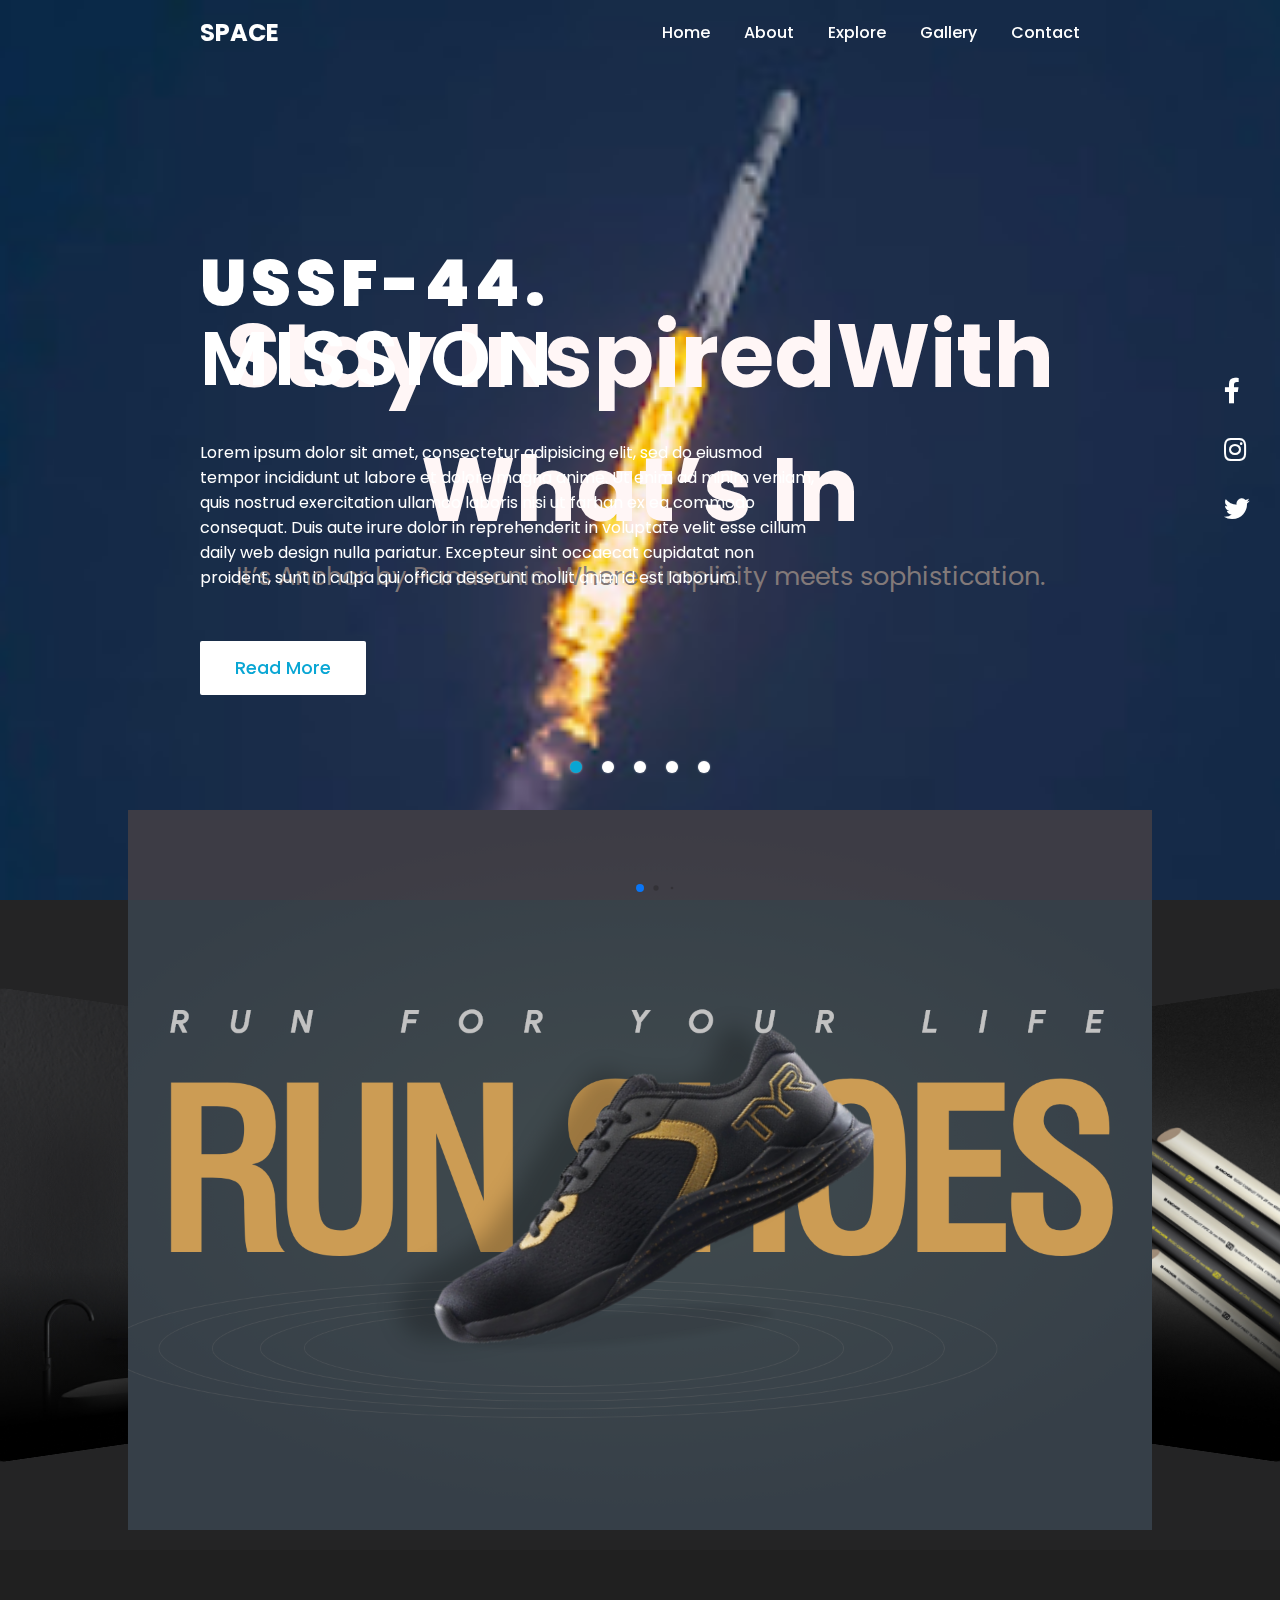
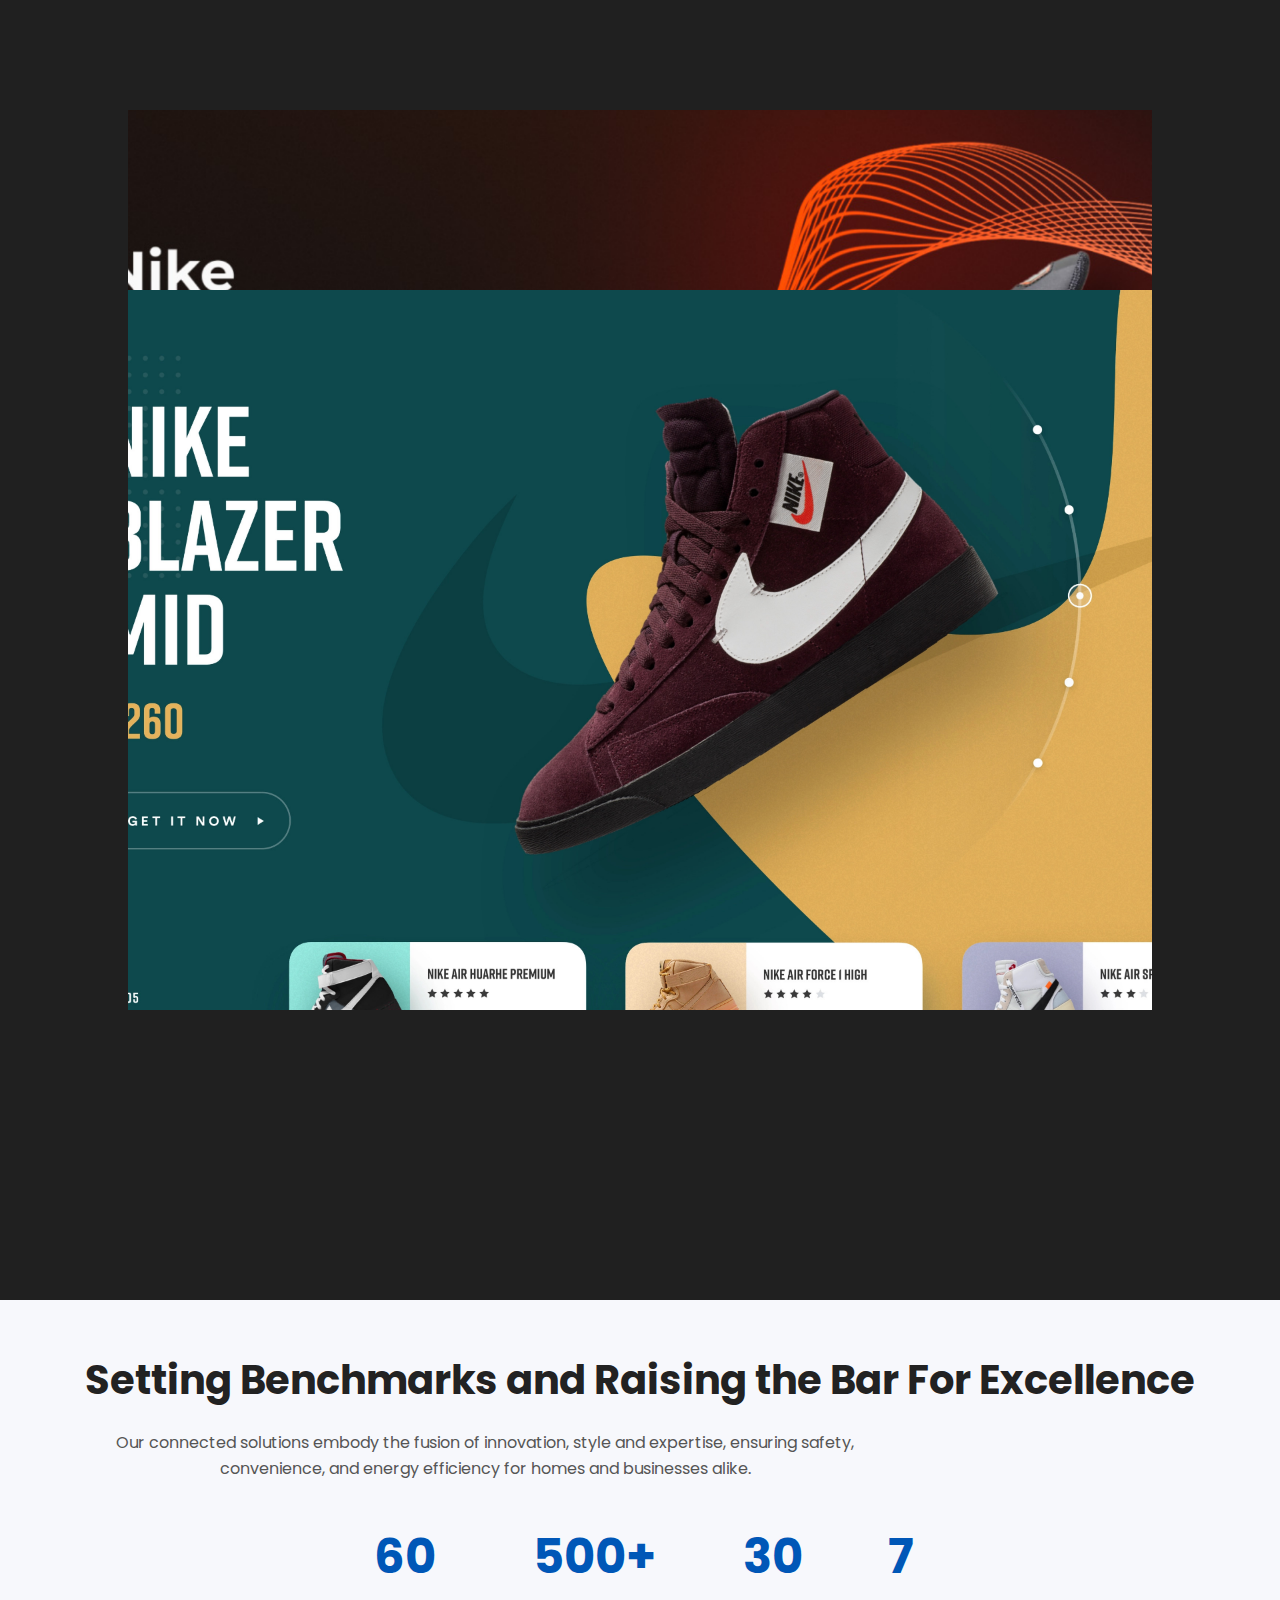
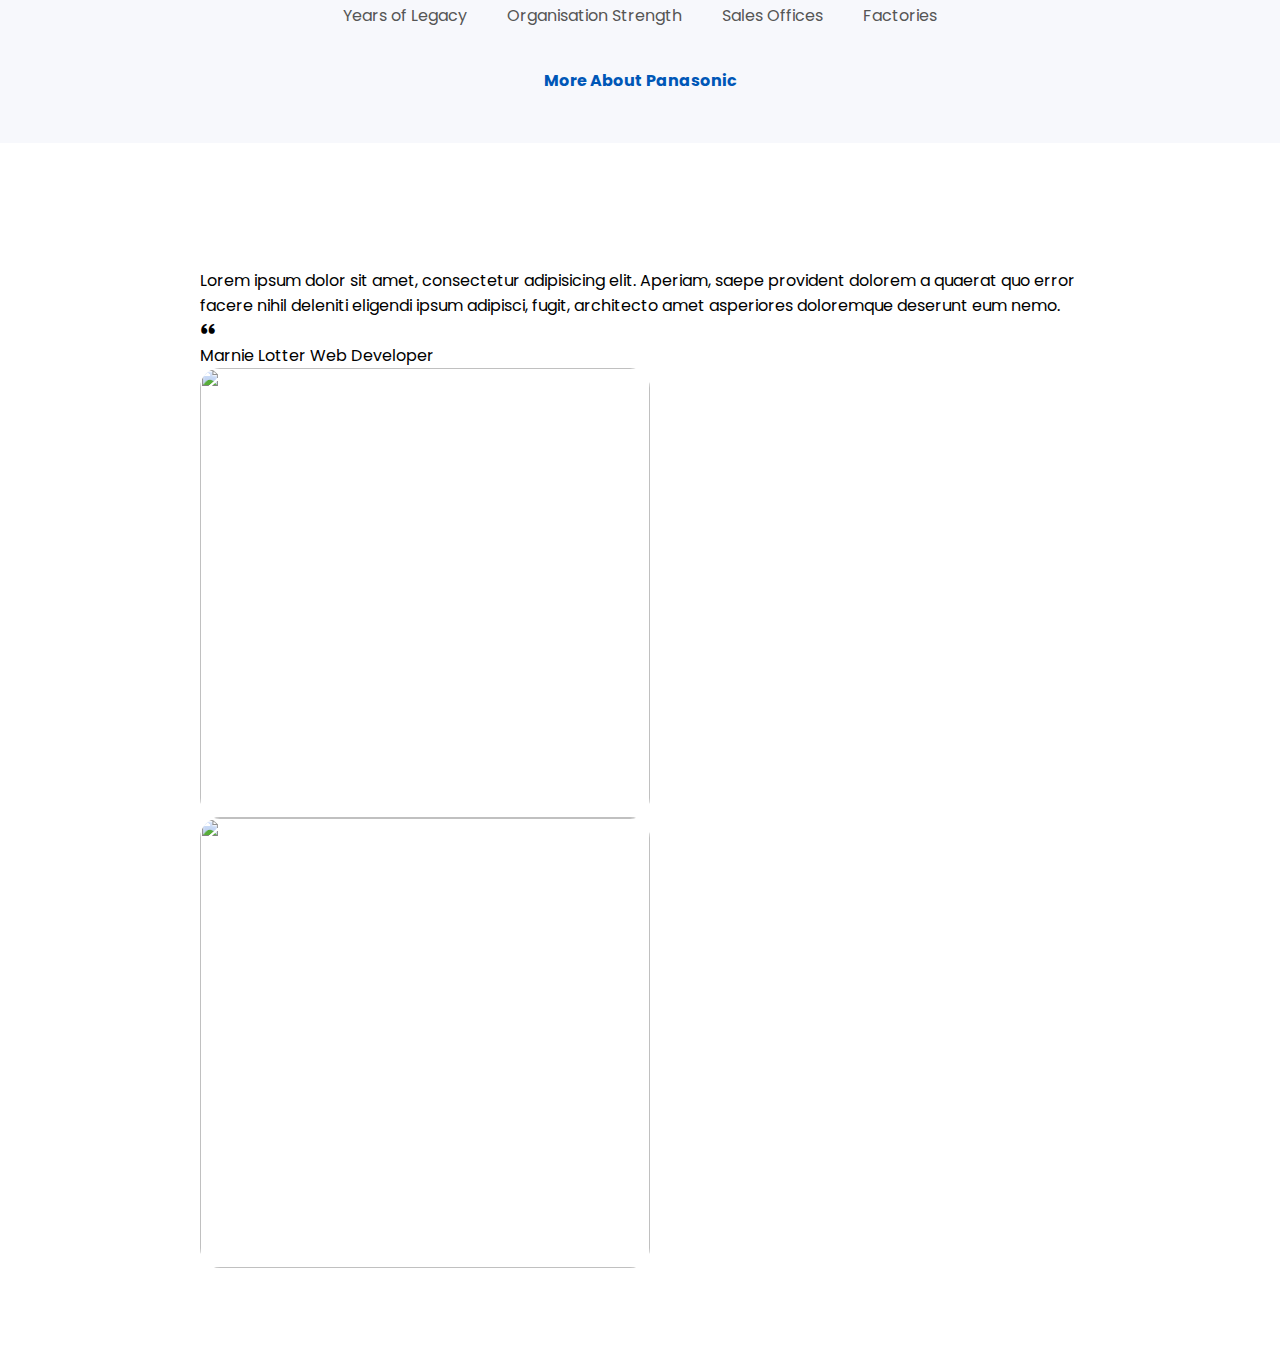
==== index.html @ ca33ed1b "first commit" ====
<!DOCTYPE html>
<html lang="en">
<head>
    <meta charset="UTF-8">
    <meta http-equiv="X-UA-Compatible" content="IE=edge">
    <meta name="viewport" content="width=device-width, initial-scale=1.0">
    <title>Responsive Website Landing Page - With Background Image Slider | Space</title>
    <link rel="stylesheet" href="https://cdnjs.cloudflare.com/ajax/libs/font-awesome/5.14.0/css/all.min.css">
    <link rel="stylesheet" href="style.css">
    <link

    href="https://unpkg.com/boxicons@2.1.2/css/boxicons.min.css" rel="stylesheet"/>

    <link rel="stylesheet" href="https://unpkg.com/swiper/swiper-bundle.min.css" />
    
<style>
    @import url('https://fonts.googleapis.com/css2?family=Poppins:ital,wght@0,100;0,200;0,300;0,400;0,500;0,600;0,700;0,800;0,900;1,100;1,200;1,300;1,400;1,500;1,600;1,700;1,800;1,900&display=swap');



    .swiper {
      width: 68%;
      padding-top: 150px;
      padding-bottom: 90px;
      background-color: #050505;
      border-radius: 50px;
      position: relative;
      
    }
    
    .swiper .title{
        position: absolute;
        top: 55px;
        left: 50%;
        transform: translateX(-50%);
        font-family: 'Poppins', sans-serif;
        font-size: 28px;
        white-space: nowrap;
        color: #fff;
        font-weight: 400;
    }
    
    .title span{
        font-weight: bold;
    }
    
    
    .swiper-slide {
      background-position: center;
      background-size: cover;
      width: 100%;
      height: 600px;
    }
    
    .swiper-slide{
        width: 450px;
        height: 450px;
        border-radius: 20px;
        overflow: hidden;
        position: relative;
    }
    
    .swiper-slide .icon
    {
        position: absolute;
        top: 0;
        left: 0;
        width: 100%;
        height: 100%;
    }
    
    .swiper-slide .icon{
        display: flex;
        justify-content: center;
        align-items: center;
        background: #fff;
        transition: transform 0.5s ease-in-out;
        z-index: 1;
    }
    
    .swiper-slide .icon i{
        font-size: 200px;
        opacity: 0.7;
    }
    
    
    
    .swiper-slide img {
      display: block;
      width: 100%;
      height: 100%;
      object-fit: cover;
    }
    
    
    
    .swiper-button-next::after,
    .swiper-button-prev::after{
        display: none;
    }
    
    .swiper-button-next i,
    .swiper-button-prev i{
        font-size: 35px;
        color: #fff;
    }
    
    .swiper-button-next{
        margin-right: 15px;
    }
    
    .swiper-button-prev{
        margin-left: 15px;
    }
    

    /* Responsive */
    
    @media screen and (max-width: 950px) {
        .swiper{
            width: 90%;
        }
    }
    
    @media screen and (max-width: 700px) {
        .swiper-slide{
            width: 300px;
            height: 250px;
        }
    
        .swiper .title{
            font-size: 20px;
            white-space: inherit;
            width: 100%;
            text-align: center;
        }
    }
    
    @media screen and (max-width: 400px) {
        
        .swiper-button-next i,
        .swiper-button-prev i{
            color: #242425;
        }
    
    }
</style>


</head>
<body>

    <header>
        <a href="#" class="brand">Space</a>
        <div class="menu-btn">
            <div class="navigation">
                <div class="navigation-items">
                    <a href="#">Home</a>
                    <a href="#">About</a>
                    <a href="#">Explore</a>
                    <a href="#">Gallery</a>
                    <a href="#">Contact</a>
                </div>
            </div>
        </div>
    </header>

    <section class="home">
        <img decoding="async" class="img-slide active" src="image/1.jpg" ></img>
        <img decoding="async" class="img-slide" src="image/2.jpg" ></img>
        <img decoding="async" class="img-slide" src="image/3.jpg" ></img>
        <img decoding="async" class="img-slide" src="image/4.jpg" ></img>
        <img decoding="async" class="img-slide" src="image/5.jpg" ></img>
        <div class="content active">
            <h1>USSF-44.<br><span>Mission</span></h1>
            <p>Lorem ipsum dolor sit amet, consectetur adipisicing elit, sed do eiusmod tempor incididunt ut labore et dolore magna anime. Ut enim ad minim veniam, quis nostrud exercitation ullamco laboris nisi ut farhan ex ea commodo consequat. Duis aute irure dolor in reprehenderit in voluptate velit esse cillum daily web design nulla pariatur. Excepteur sint occaecat cupidatat non proident, sunt in culpa qui officia deserunt mollit anim id est laborum.</p>
          <a href="test.html">Read More</a>
        </div>
        <div class="content">
          <h1>STARSHIP UPDATE.<br><span>Rocket</span></h1>
          <p>Lorem ipsum dolor sit amet, consectetur adipisicing elit, sed do eiusmod tempor incididunt ut labore et dolore magna anime. Ut enim ad minim veniam, quis nostrud exercitation ullamco laboris nisi ut farhan ex ea commodo consequat. Duis aute irure dolor in reprehenderit in voluptate velit esse cillum daily web design nulla pariatur. Excepteur sint occaecat cupidatat non proident, sunt in culpa qui officia deserunt mollit anim id est laborum.</p>
          <a href="#">Read More</a>
        </div>
        <div class="content">
          <h1>INTELSAT.<br><span>G-31MISSION</span></h1>
          <p>Lorem ipsum dolor sit amet, consectetur adipisicing elit, sed do eiusmod tempor incididunt ut labore et dolore magna anime. Ut enim ad minim veniam, quis nostrud exercitation ullamco laboris nisi ut farhan ex ea commodo consequat. Duis aute irure dolor in reprehenderit in voluptate velit esse cillum daily web design nulla pariatur. Excepteur sint occaecat cupidatat non proident, sunt in culpa qui officia deserunt mollit anim id est laborum.</p>
          <a href="#">Read More</a>
        </div>
        <div class="content">
          <h1>NASA ASTRONAUTS.<br><span>THE MOON</span></h1>
          <p>Lorem ipsum dolor sit amet, consectetur adipisicing elit, sed do eiusmod tempor incididunt ut labore et dolore magna anime. Ut enim ad minim veniam, quis nostrud exercitation ullamco laboris nisi ut farhan ex ea commodo consequat. Duis aute irure dolor in reprehenderit in voluptate velit esse cillum daily web design nulla pariatur. Excepteur sint occaecat cupidatat non proident, sunt in culpa qui officia deserunt mollit anim id est laborum.</p>
          <a href="#">Read More</a>
        </div>
        <div class="content">
          <h1>Space Travel.<br><span>Rocket</span></h1>
          <p>Lorem ipsum dolor sit amet, consectetur adipisicing elit, sed do eiusmod tempor incididunt ut labore et dolore magna anime. Ut enim ad minim veniam, quis nostrud exercitation ullamco laboris nisi ut farhan ex ea commodo consequat. Duis aute irure dolor in reprehenderit in voluptate velit esse cillum daily web design nulla pariatur. Excepteur sint occaecat cupidatat non proident, sunt in culpa qui officia deserunt mollit anim id est laborum.</p>
          <a href="#">Read More</a>
        </div>
        <div class="media-icons">
            <a href="#"><i class="fab fa-facebook-f"></i></a>
            <a href="#"><i class="fab fa-instagram"></i></a>
            <a href="#"><i class="fab fa-twitter"></i></a>
          
        </div>
        <div class="slider-navigation">
            <div class="nav-btn active"></div>
            <div class="nav-btn"></div>
            <div class="nav-btn"></div>
            <div class="nav-btn"></div>
            <div class="nav-btn"></div>
        </div>
    </section>
  
 <!--3d image swiper-->
 <section style="background-color: #242425;">
   
    
    <div class="mySwiper">
    <div class="swiper-wrapper" style="border-top: #fff;">
      <div class="swiper-slide"> <img src="image/brand 3d/48730448-f4e7-4cc5-a96f-b9914d90a220.png" alt=""></div>
      <div class="swiper-slide"> <img src="image/brand 3d/conduit_pipes.jpg" alt=""></div>
      <div class="swiper-slide"><img src="image/brand 3d/Fans_ventilation.png" alt=""> </div>
      <div class="swiper-slide"><img src="image/brand 3d/Kitchenn.png" alt=""> </div>
      <div class="swiper-slide"><img src="image/brand 3d/LED_lighting.jpg" alt=""> </div>
      <div class="swiper-slide"><img src="image/brand 3d/smart_homes.png" alt=""> </div>
      <div class="swiper-slide"> <img src="image/brand 3d/solar.jpg" alt=""></div>
      <div class="swiper-slide"><img src="image/brand 3d/Switchgear&protection.jpg" alt=""> </div>
      <div class="swiper-slide"><img src="image/brand 3d/water heater final.jpg" alt=""></div>
      <div class="swiper-slide"><img src="image/brand 3d/Wires & Cables.jpg" alt=""></div>
      <div class="swiper-slide"><img src="image/brand 3d/Wiring_device (2).png" alt=""></div>
      <div class="swiper-slide"><img src="image/brand 3d/water heater final.jpg" alt=""></div>
    </div>
  
  </div>
</section>
 <!--3d image scrool-->

  <div id="main">
    <div class="text" style="font-size: 200px;">
        <div class="text-img" ></div>
        <h1>Stay InspiredWith <br>What’s In</h1>
        <p>It’s Anchor by Panasonic. Where simplicity meets sophistication.</p>
    </div>
    <div class="cards" id="card-one"></div>
    <div class="cards" id="card-two"></div>
    <div class="cards" id="card-three"></div>
</div>

<!-- benchmark numbers-->
<div class="metrics-container">
    <div class="metrics-content">
        <h1 class="metrics-title">Setting Benchmarks and Raising the Bar For Excellence</h1>
        <p class="metrics-subtitle">
            Our connected solutions embody the fusion of innovation, style and expertise, ensuring safety, convenience, and energy efficiency for homes and businesses alike.
        </p>
        <div class="metrics-stats">
            <div class="metrics-stat-item">
                <span class="metrics-stat-number">60</span>
                <span class="metrics-stat-description">Years of Legacy</span>
            </div>
            <div class="metrics-stat-item">
                <span class="metrics-stat-number">500+</span>
                <span class="metrics-stat-description">Organisation Strength</span>
            </div>
            <div class="metrics-stat-item">
                <span class="metrics-stat-number">30</span>
                <span class="metrics-stat-description">Sales Offices</span>
            </div>
            <div class="metrics-stat-item">
                <span class="metrics-stat-number">7</span>
                <span class="metrics-stat-description">Factories</span>
            </div>
        </div>
        <a href="#" class="metrics-link">More About Panasonic</a>
    </div>
</div>


<!-- Testimonial Start -->
<section class="container">
    <div class="testimonial ">
      <div class="testi-content ">
        <div class="slide ">
          <img src="#" alt="" class="image" />
          <p>
            Lorem ipsum dolor sit amet, consectetur adipisicing elit. Aperiam,
            saepe provident dolorem a quaerat quo error facere nihil deleniti
            eligendi ipsum adipisci, fugit, architecto amet asperiores
            doloremque deserunt eum nemo.
          </p>
          <i class="bx bxs-quote-alt-left quote-icon"></i>
          <div class="details">
            <span class="name">Marnie Lotter</span>
            <span class="job">Web Developer</span>
          </div>
        </div>
        <div class="slide swiper-slide">
          <img src="#" alt="" class="image" />
          <p>
            Lorem ipsum dolor sit amet, consectetur adipisicing elit. Aperiam,
            saepe provident dolorem a quaerat quo error facere nihil deleniti
            eligendi ipsum adipisci, fugit, architecto amet asperiores
            doloremque deserunt eum nemo.
          </p>
          <i class="bx bxs-quote-alt-left quote-icon"></i>
          <div class="details">
            <span class="name">Marnie Lotter</span>
            <span class="job">Web Developer</span>
          </div>
        </div>
        <div class="slide swiper-slide">
          <img src="#" alt="" class="image" />
          <p>
            Lorem ipsum dolor sit amet, consectetur adipisicing elit. Aperiam,
            saepe provident dolorem a quaerat quo error facere nihil deleniti
            eligendi ipsum adipisci, fugit, architecto amet asperiores
            doloremque deserunt eum nemo.
          </p>
          <i class="bx bxs-quote-alt-left quote-icon"></i>
          <div class="details">
            <span class="name">Marnie Lotter</span>
            <span class="job">Web Developer</span>
          </div>
        </div>
      </div>
      <div class="swiper-button-next nav-btn"></div>
      <div class="swiper-button-prev nav-btn"></div>
      <div class="swiper-pagination"></div>
    </div>
  </section>



<!-- Testimonial Start -->







<script src="https://cdnjs.cloudflare.com/ajax/libs/gsap/3.11.3/gsap.min.js"
    integrity="sha512-gmwBmiTVER57N3jYS3LinA9eb8aHrJua5iQD7yqYCKa5x6Jjc7VDVaEA0je0Lu0bP9j7tEjV3+1qUm6loO99Kw=="
    crossorigin="anonymous" referrerpolicy="no-referrer"></script>
<script src="https://cdnjs.cloudflare.com/ajax/libs/gsap/3.11.3/ScrollTrigger.min.js"
    integrity="sha512-tHvUcUQYi35zApvAa5TNR3fNhBQkVtkmWKfacnpxmix4/VTGz1lGjIVyLMp7gLgAvg+aKJjnVKokXJNS5GZ+/g=="
    crossorigin="anonymous" referrerpolicy="no-referrer"></script>


  <script src="https://unpkg.com/swiper/swiper-bundle.min.js"></script>
    <script src="main.js"></script>
    <script >

        var swiper = new Swiper(".mySwiper", {
            effect: "coverflow",
            grabCursor: true,
            centeredSlides: true,
            slidesPerView: "auto",
            loop: true,
            autoplay: {
                delay: 2000,
                disableOnInteraction: false,
                pauseOnMouseEnter: true
            },
            speed: 600,
            coverflowEffect: {
              rotate: 50,
              stretch: -20,
              depth: 100,
              modifier: 1,
              slideShadows: true,
            },
            pagination: {
              el: ".swiper-pagination",
              clickable: true, 
              dynamicBullets: true
            },
            navigation: {
                nextEl: ".swiper-button-next",
                prevEl: ".swiper-button-prev",
            }
          });
            </script>

  
</body>
</html>
---- style.css ----
@import url('https://fonts.googleapis.com/css2?family=Poppins:wght@200;300;400;500;600;700;800;900&display=swap');

*{
    margin: 0;
    padding: 0;
    box-sizing: border-box;
    font-family: "Poppins", sans-serif;
  
    
   
}

header{
    z-index: 999;
    position: absolute;
    top: 0;
    left: 0;
    width: 100%;
    display: flex;
    justify-content: space-between;
    align-items: center;
    padding: 15px 200px;
    transition: 0.5s ease;
    
}

header .brand{
    color: #fff;
    font-size: 1.5rem;
    font-weight: 700;
    text-transform: uppercase;
    text-decoration: none;
}

header .brand:hover{
    color: #09a6d4;
}

header .navigation{
    position: relative;
}

header .navigation .navigation-items a{
    position: relative;
    color: #fff;
    font-size: 1em;
    font-weight: 500;
    text-decoration: none;
    margin-left: 30px;
    transition: 0.3s ease;
}

header .navigation .navigation-items a:before{
    content: '';
    position: absolute;
    background: #fff;
    width: 0;
    height: 3px;
    bottom: 0;
    left: 0;
    transition: 0.3s ease;
}

header .navigation .navigation-items a:hover:before{
    width: 100%;
    background: #09a6d4;
}

section{
    padding: 100px 200px;
}

.home {
    position: relative;
    width: 100%;
    min-height: 100vh;
    display: flex;
    justify-content: center;
    flex-direction: column;
    background: rgba(0, 140, 255, 0.959);
}

.home:before{
    z-index: 777;
    content: '';
    position: absolute;
    background: rgba(251, 3, 3, 0.034);
    width: 100%;
    height: 100%;
    top: 0;
    left: 0;
}

.home .content{
    z-index: 888;
    color: #fff;
    width: 70%;
    margin-top: 50px;
    display: none;
}

.home .content.active{
    display: block;
}

.home .content h1{
    font-size: 4em;
    font-weight: 900;
    text-transform: uppercase;
    letter-spacing: 5px;
    line-height: 75px;
    margin-bottom: 40px;
}

.home .content h1 span{
    font-size: 1.2em;
    font-weight: 600;
}

.home .content p{
    margin-bottom: 65px;
}

.home .content a{
    background: #fff;
    padding: 15px 35px;
    color: #09a6d4;
    font-size: 1.1em;
    font-weight: 500;
    text-decoration: none;
    border-radius: 2px;
}

.home .content a:hover{
    background: #09a6d4;
    color: #fff;
}

.home .media-icons{
    z-index: 888;
    position: absolute;
    right: 30px;
    display: flex;
    flex-direction: column;
    transition: 0.5s ease;
}

.home .media-icons a{
    color: #fff;
    font-size: 1.6em;
    transition: 0.3s ease;
}

.home .media-icons a:not(:last-child){
    margin-bottom: 20px;
}

.home .media-icons a:hover{
    transform: scale(1.3);
    color: #09a6d4;
}

.home img{
    z-index: 000;
    position: absolute;
    top: 0;
    left: 0;
    width: 100%;
    height: 100%;
    object-fit: cover;
}

.slider-navigation{
    z-index: 888;
    position: relative;
    display: flex;
    justify-content: center;
    align-items: center;
    transform: translateY(80px);
    margin-bottom: 12px;
}

.slider-navigation .nav-btn{
    width: 12px;
    height: 12px;
    background: #fff;
    border-radius: 50%;
    cursor: pointer;
    box-shadow: 0 0 2px rgba(255, 255, 255, 0.5);
    transition: 0.3s ease;
}

.slider-navigation .nav-btn.active{
    background: #09a6d4;
}

.slider-navigation .nav-btn:not(:last-child){
    margin-right: 20px;
}

.slider-navigation .nav-btn:hover{
    transform: scale(1.2);
}

.img-slide{
    position: absolute;
    width: 100%;
    clip-path: circle(0% at 0 50%);
}

.img-slide.active{
    clip-path: circle(150% at 0 50%);
    transition: 2s ease;
    transition-property: clip-path;
}

@media (max-width: 1040px){
    header{
        padding: 12px 20px;
    }
    section{
        padding: 100px 20px;
    }
    .home .media-icons{
        right: 15px;
    }
    header .navigation{
        display: none;
    }
    header .navigation.active{
        position: fixed;
        width: 100%;
        height: 100%;
        top: 0;
        left: 0;
        display: flex;
        justify-content: center;
        align-items: center;
        background: rgba(1, 1, 1, 0.5);
    }

    header .navigation .navigation-items a{
        color: #222;
        font-size: 1.2em;
        margin: 20px;
    }
    header .navigation .navigation-items a:before{
        background: #222;
        height: 5px;
    }
    header .navigation .navigation-items{
        background: #fff;
        width: 600px;
        max-width: 600px;
        margin: 20px;
        padding: 40px;
        display: flex;
        flex-direction: column;
        align-items: center;
        border-radius: 5px;
        box-shadow: 0 5px 25px rgb(1 1 1 / 20%);
    }
    .menu-btn{
        background: url(image/menu.png)no-repeat;
        background-size: 30px;
        background-position: center;
        width: 40px;
        height: 40px;
        cursor: pointer;
        transition: 0.3s ease;
    }
    .menu-btn.active{
        z-index: 999;
        background: url(image/close.png)no-repeat;
        background-size: 25px;
        background-position: center;
        transition: 0.3s ease;
    }
}

@media (max-width: 560px){
    .home .content h1{
        font-size: 3em;
        line-height: 60px;
    }
}





/*3d image up to down */


#main {
    gap: 1vh;
    align-items: center;
    justify-content: center;
    width: 100%;
    min-height: 150vh;
    background-color: #202020;
    overflow-y: hidden;
}

.cards {
    position: absolute;
    top: 50%;
    left: 50%;
    transform: translate(-50%, -50%);
    width: 80%;
    height: 80vh;
    background-position: center;
    background-size: cover;
  
}

#card-one {
    top: 130%;
    background-image: url(image/ONE.png);
}

#card-two {
    top: 230%;
    background-image: url(image/two.png);
}

#card-three {
    top: 250%;
    background-image: url(image/three.png);
}

.text{
    position: absolute;
    width: 100%;
    top: 25%;
    display: flex;
    flex-direction: column;
    align-items: center;
    justify-content: center;
}
.text-img{
    width: 5vw;
    height: 5vw;
    /* background-color: #fff; */
    
    background-size: cover;
    background-position: center;
}

.text h1{
    font-size: 7vw;
    color: #fff;
    text-align: center;
}

.text p{
    font-size: 2vw;
    color: rgb(126, 126, 126);
    text-align: center;
}



/*benchmark numbers*/
.metrics-container {
    display: flex;
    justify-content: center;
    align-items: center;
    flex-direction: column;
    padding: 50px 20px;
    background-color: #f7f8fc; /* Light gray background */
    text-align: center;
}

.metrics-title {
    font-size: 2.5rem;
    font-weight: bold;
    color: #222; /* Dark text color */
    margin-bottom: 20px;
}

.metrics-subtitle {
    font-size: 1rem;
    color: #555; /* Medium gray for subtitle */
    margin-bottom: 40px;
    max-width: 800px;
    line-height: 1.6;
}

.metrics-stats {
    display: flex;
    justify-content: center;
    gap: 40px;
    margin-bottom: 40px;
    flex-wrap: wrap;
}

.metrics-stat-item {
    display: flex;
    flex-direction: column;
    align-items: center;
}

.metrics-stat-number {
    font-size: 3rem;
    font-weight: bold;
    color: #0057b7; /* Blue color for numbers */
}

.metrics-stat-description {
    font-size: 1rem;
    color: #555;
    margin-top: 10px;
}

.metrics-link {
    font-size: 1rem;
    color: #0057b7; /* Blue color for link */
    text-decoration: none;
    font-weight: bold;
}

.metrics-link:hover {
    text-decoration: underline;
}



/*** Testimonial ***/
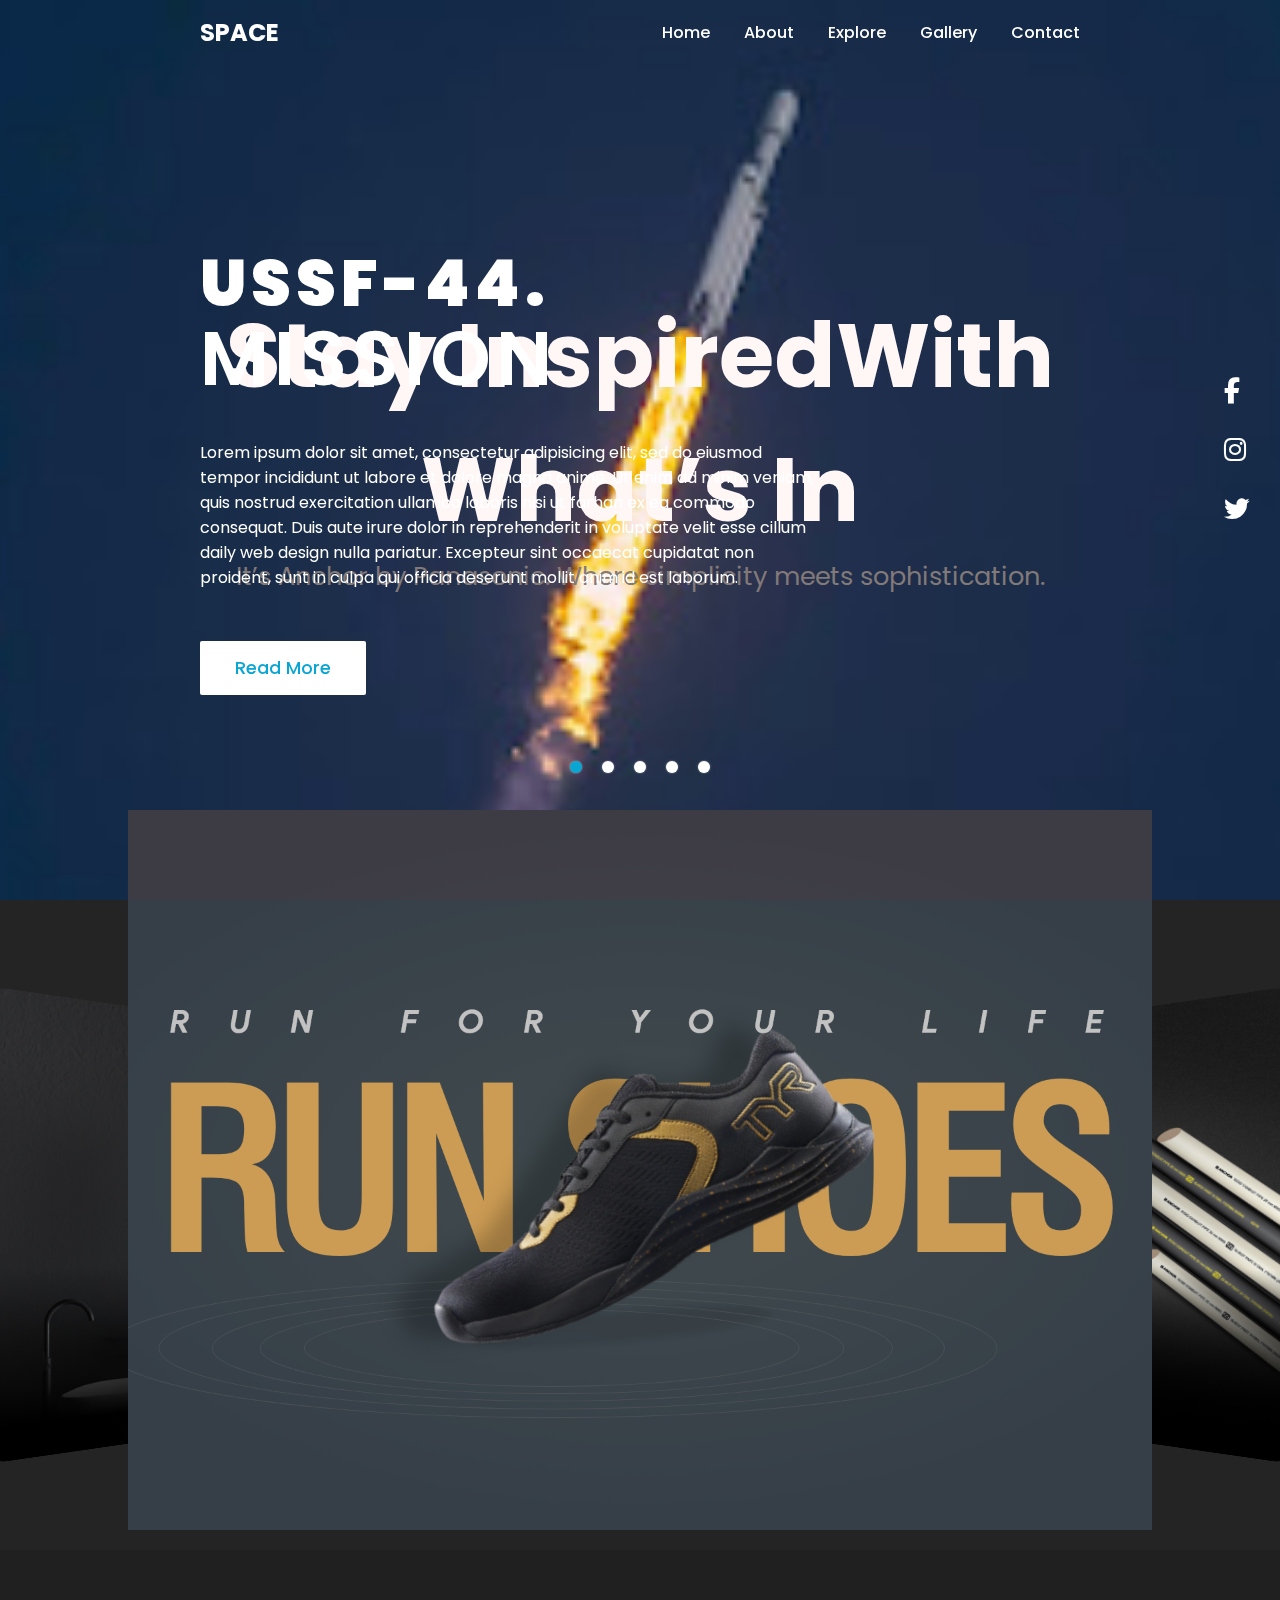
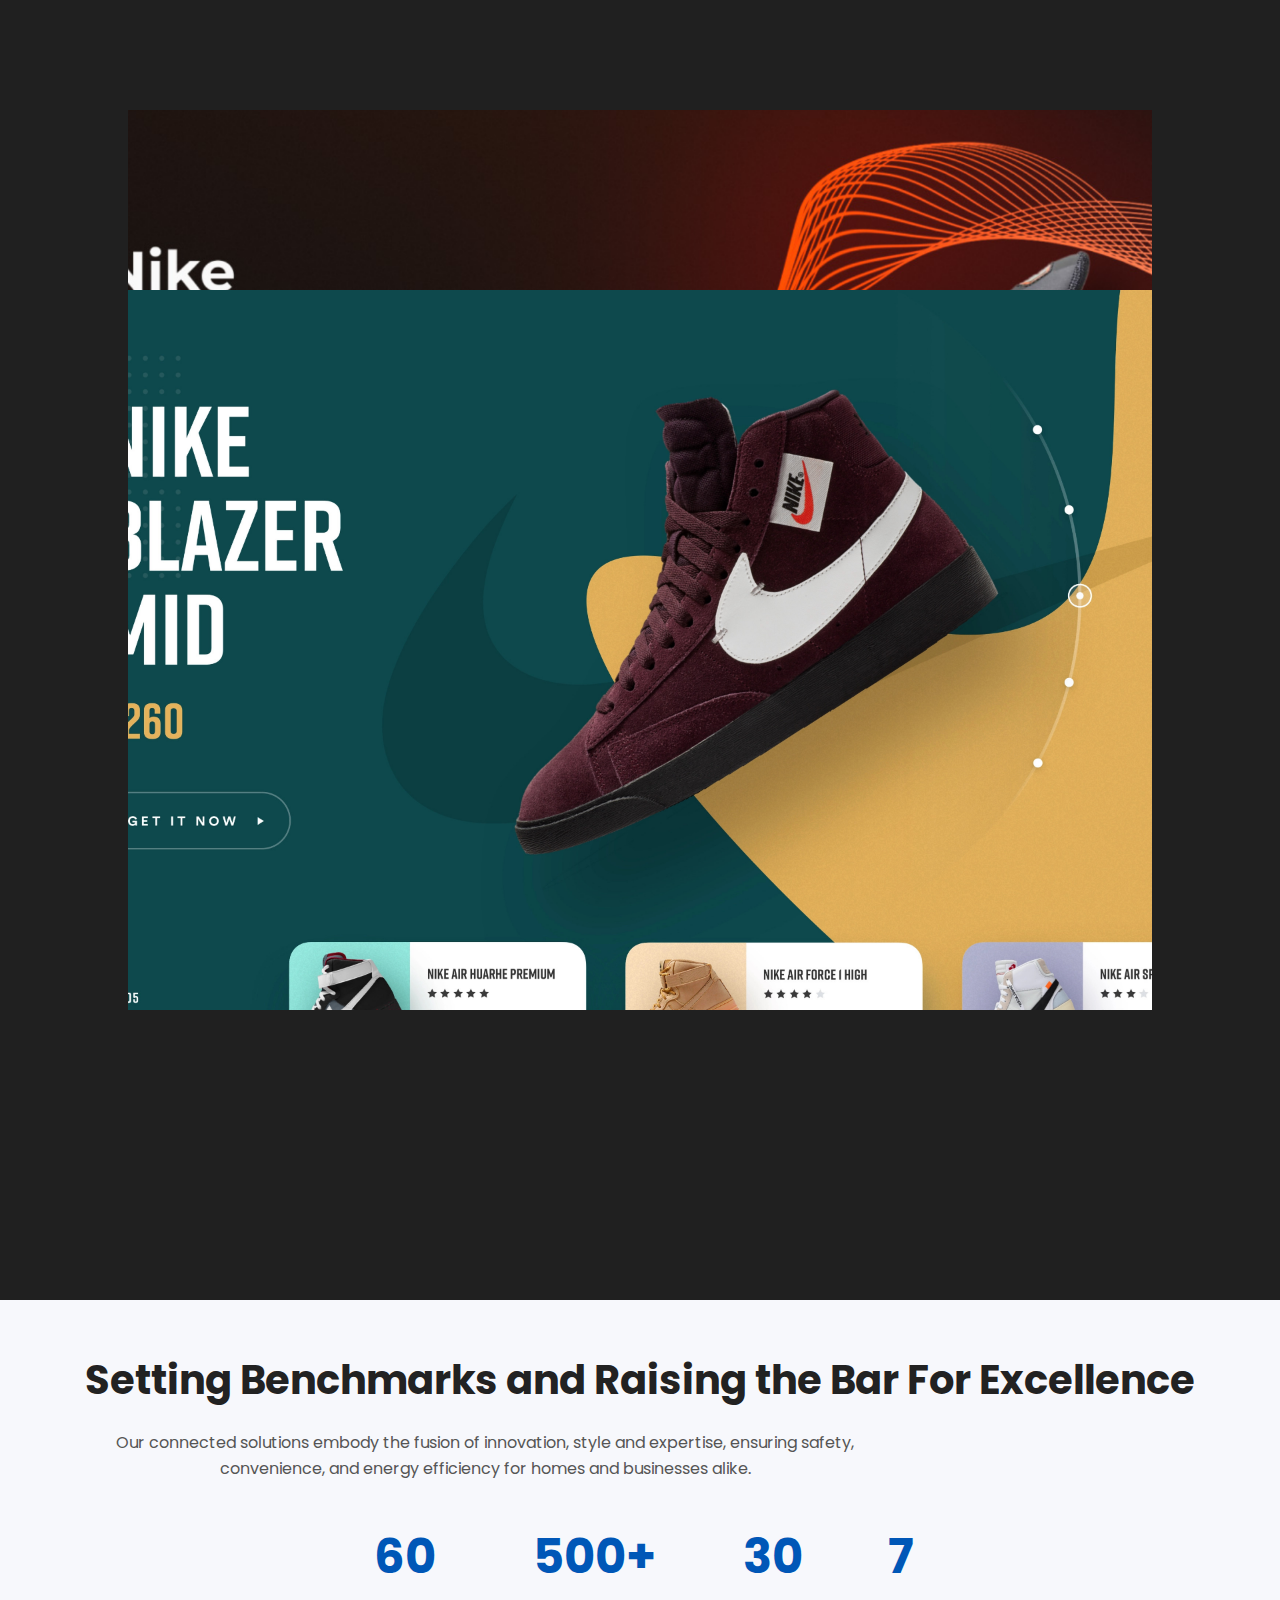
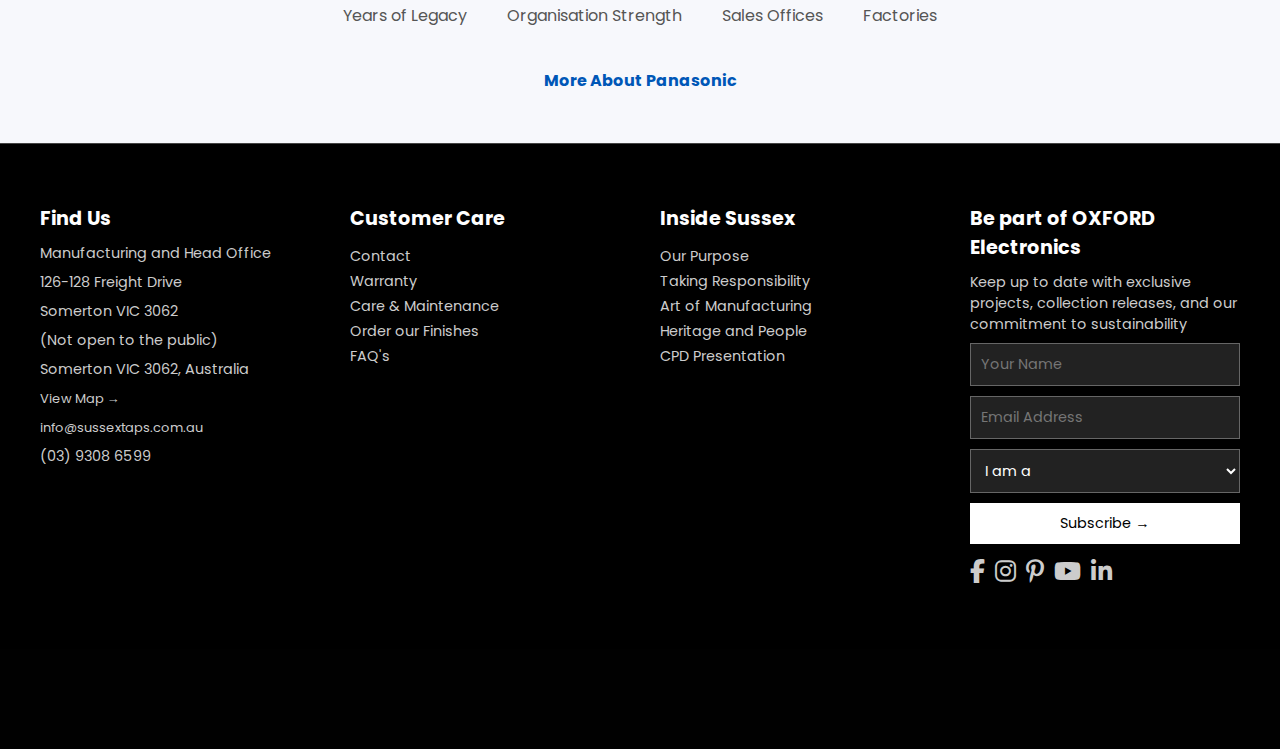
==== commit 997e8ace: "new file added" ====
--- a/index.html
+++ b/index.html
@@ -1,17 +1,26 @@
 <!DOCTYPE html>
 <html lang="en">
 <head>
+
     <meta charset="UTF-8">
+
     <meta http-equiv="X-UA-Compatible" content="IE=edge">
+
     <meta name="viewport" content="width=device-width, initial-scale=1.0">
-    <title>Responsive Website Landing Page - With Background Image Slider | Space</title>
+
+    <title>Oxford Electronics </title>
+
+    <link rel="icon" type="image/x-icon" href="image/OXFORD ICON.ico">
+
     <link rel="stylesheet" href="https://cdnjs.cloudflare.com/ajax/libs/font-awesome/5.14.0/css/all.min.css">
+
     <link rel="stylesheet" href="style.css">
-    <link
-
-    href="https://unpkg.com/boxicons@2.1.2/css/boxicons.min.css" rel="stylesheet"/>
+
+    <link href="https://unpkg.com/boxicons@2.1.2/css/boxicons.min.css" rel="stylesheet"/>
 
     <link rel="stylesheet" href="https://unpkg.com/swiper/swiper-bundle.min.css" />
+
+    <link rel="stylesheet" href="https://cdnjs.cloudflare.com/ajax/libs/font-awesome/6.4.2/css/all.min.css" />
     
 <style>
     @import url('https://fonts.googleapis.com/css2?family=Poppins:ital,wght@0,100;0,200;0,300;0,400;0,500;0,600;0,700;0,800;0,900;1,100;1,200;1,300;1,400;1,500;1,600;1,700;1,800;1,900&display=swap');
@@ -274,71 +283,80 @@
         <a href="#" class="metrics-link">More About Panasonic</a>
     </div>
 </div>
-
-
-<!-- Testimonial Start -->
-<section class="container">
-    <div class="testimonial ">
-      <div class="testi-content ">
-        <div class="slide ">
-          <img src="#" alt="" class="image" />
-          <p>
-            Lorem ipsum dolor sit amet, consectetur adipisicing elit. Aperiam,
-            saepe provident dolorem a quaerat quo error facere nihil deleniti
-            eligendi ipsum adipisci, fugit, architecto amet asperiores
-            doloremque deserunt eum nemo.
-          </p>
-          <i class="bx bxs-quote-alt-left quote-icon"></i>
-          <div class="details">
-            <span class="name">Marnie Lotter</span>
-            <span class="job">Web Developer</span>
-          </div>
-        </div>
-        <div class="slide swiper-slide">
-          <img src="#" alt="" class="image" />
-          <p>
-            Lorem ipsum dolor sit amet, consectetur adipisicing elit. Aperiam,
-            saepe provident dolorem a quaerat quo error facere nihil deleniti
-            eligendi ipsum adipisci, fugit, architecto amet asperiores
-            doloremque deserunt eum nemo.
-          </p>
-          <i class="bx bxs-quote-alt-left quote-icon"></i>
-          <div class="details">
-            <span class="name">Marnie Lotter</span>
-            <span class="job">Web Developer</span>
-          </div>
-        </div>
-        <div class="slide swiper-slide">
-          <img src="#" alt="" class="image" />
-          <p>
-            Lorem ipsum dolor sit amet, consectetur adipisicing elit. Aperiam,
-            saepe provident dolorem a quaerat quo error facere nihil deleniti
-            eligendi ipsum adipisci, fugit, architecto amet asperiores
-            doloremque deserunt eum nemo.
-          </p>
-          <i class="bx bxs-quote-alt-left quote-icon"></i>
-          <div class="details">
-            <span class="name">Marnie Lotter</span>
-            <span class="job">Web Developer</span>
-          </div>
-        </div>
-      </div>
-      <div class="swiper-button-next nav-btn"></div>
-      <div class="swiper-button-prev nav-btn"></div>
-      <div class="swiper-pagination"></div>
+<!--footer -->
+<div style="overflow-x: hidden;">
+<footer class="footer-wrapper">
+    <div class="footer-container" >
+        <div class="footer-column">
+            <h3 class="footer-title">Find Us</h3>
+            <p class="footer-text">Manufacturing and Head Office</p>
+            <p class="footer-text">126-128 Freight Drive</p>
+            <p class="footer-text">Somerton VIC 3062</p>
+            <p class="footer-text">(Not open to the public)</p>
+            <p class="footer-text">Somerton VIC 3062, Australia</p>
+            <p class="footer-text"><a href="#" class="footer-link">View Map &rarr;</a></p>
+            <p class="footer-text"><a href="mailto:info@sussextaps.com.au" class="footer-link">info@sussextaps.com.au</a></p>
+            <p class="footer-text">(03) 9308 6599</p>
+        </div>
+
+        <div class="footer-column">
+            <h3 class="footer-title">Customer Care</h3>
+            <p><a href="#" class="footer-link">Contact</a></p>
+            <p><a href="#" class="footer-link">Warranty</a></p>
+            <p><a href="#" class="footer-link">Care & Maintenance</a></p>
+            <p><a href="#" class="footer-link">Order our Finishes</a></p>
+            <p><a href="#" class="footer-link">FAQ's</a></p>
+        </div>
+
+        <div class="footer-column">
+            <h3 class="footer-title">Inside Sussex</h3>
+            <p><a href="#" class="footer-link">Our Purpose</a></p>
+            <p><a href="#" class="footer-link">Taking Responsibility</a></p>
+            <p><a href="#" class="footer-link">Art of Manufacturing</a></p>
+            <p><a href="#" class="footer-link">Heritage and People</a></p>
+            <p><a href="#" class="footer-link">CPD Presentation</a></p>
+        </div>
+
+        <div class="footer-column">
+            <h3 class="footer-title">Be part of OXFORD Electronics</h3>
+            <p class="footer-text">Keep up to date with exclusive projects, collection releases, and our commitment to sustainability</p>
+            <form class="footer-form">
+                <input type="text" placeholder="Your Name" class="footer-input">
+                <input type="email" placeholder="Email Address" class="footer-input">
+                <select class="footer-select">
+                    <option value="">I am a</option>
+                    <option value="Architect">Reseller</option>
+                    <option value="Designer">Wholeseller</option>
+                    <option value="Other">Other</option>
+                </select>
+                <button type="submit" class="footer-button">Subscribe &rarr;</button>
+            </form>
+            <div class="social-icons">
+                <a href="#" class="social-icon"><i class="fab fa-facebook-f"></i></a>
+                <a href="#" class="social-icon"><i class="fab fa-instagram"></i></a>
+                <a href="#" class="social-icon"><i class="fab fa-pinterest-p"></i></a>
+                <a href="#" class="social-icon"><i class="fab fa-youtube"></i></a>
+                <a href="#" class="social-icon"><i class="fab fa-linkedin-in"></i></a>
+            </div>
+        </div>
     </div>
-  </section>
-
-
-
-<!-- Testimonial Start -->
-
-
-
-
-
-
-
+</div>
+
+    <div class="certification-wrapper">
+        <div class="certification-item">
+            <img src="path_to_australian_made_logo" alt="" class="certification-img">
+            <p class="footer-text"></p>
+        </div>
+        <div class="certification-item">
+            <img src="path_to_climate_active_logo" alt="" class="certification-img">
+            <p class="footer-text"></p>
+        </div>
+    </div>
+
+    
+</footer>
+
+<!--footer -->
 <script src="https://cdnjs.cloudflare.com/ajax/libs/gsap/3.11.3/gsap.min.js"
     integrity="sha512-gmwBmiTVER57N3jYS3LinA9eb8aHrJua5iQD7yqYCKa5x6Jjc7VDVaEA0je0Lu0bP9j7tEjV3+1qUm6loO99Kw=="
     crossorigin="anonymous" referrerpolicy="no-referrer"></script>
--- a/style.css
+++ b/style.css
@@ -6,8 +6,15 @@
     box-sizing: border-box;
     font-family: "Poppins", sans-serif;
   
-    
-   
+}
+
+body {
+    font-family: Arial, sans-serif;
+    margin: 0;
+    padding: 0;
+    color: #ffffff;
+    background-color: #010101; /* Set background color to black */
+  overflow-x: hidden;
 }
 
 header{
@@ -426,9 +433,276 @@
 
 
 
-/*** Testimonial ***/
-
-
-
-
-
+/*** footer ***/
+
+
+.footer-wrapper {
+    padding: 40px 20px;
+    background-color: #000; /* Ensure footer background is black */
+    color: #fff;
+    border-top: 1px solid #444;
+   
+}
+
+.footer-container {
+    display: flex;
+    justify-content: space-between;
+    flex-wrap: wrap;
+    overflow-x: hidden;
+}
+
+.footer-column {
+    flex: 1;
+    min-width: 200px;
+    margin: 20px;
+}
+
+.footer-title {
+    font-size: 1.2em;
+    margin-bottom: 10px;
+    color: #fff;
+}
+
+.footer-text, .footer-link {
+    font-size: 0.9em;
+    color: #ccc;
+    text-decoration: none;
+    margin-bottom: 8px;
+}
+
+.footer-link:hover {
+    text-decoration: underline;
+}
+
+.footer-form {
+    display: flex;
+    flex-direction: column;
+}
+
+.footer-input, 
+.footer-select {
+    padding: 10px;
+    margin-bottom: 10px;
+    border: 1px solid #666;
+    background-color: #222;
+    color: #fff;
+    font-size: 0.9em;
+}
+
+.footer-button {
+    padding: 10px;
+    border: none;
+    background-color: #fff;
+    color: #000;
+    cursor: pointer;
+    font-size: 0.9em;
+}
+
+.footer-button:hover {
+    background-color: #ccc;
+}
+
+.social-icons {
+    display: flex;
+    gap: 10px;
+    margin-top: 10px;
+}
+
+.social-icon {
+    font-size: 1.5em;
+    color: #ccc;
+    text-decoration: none;
+}
+
+.bottom-text {
+    text-align: center;
+    font-size: 0.8em;
+    margin-top: 30px;
+    color: #666;
+}
+
+.certification-wrapper {
+    display: flex;
+    justify-content: space-between;
+    flex-wrap: wrap;
+    margin-top: 40px;
+    font-size: 0.9em;
+}
+
+.certification-item {
+    flex: 1;
+    min-width: 200px;
+    display: flex;
+    align-items: center;
+    margin-bottom: 20px;
+}
+
+.certification-img {
+    height: 40px;
+    margin-right: 15px;
+}
+
+@media (max-width: 768px) {
+    .footer-container {
+        flex-direction: column;
+        align-items: flex-start;
+    }
+
+    .footer-column {
+        margin: 10px 0;
+    }
+
+    .certification-wrapper {
+        flex-direction: column;
+    }
+
+    .certification-item {
+        margin-bottom: 10px;
+    }
+}
+
+
+/*** footer ***/
+
+/*** 3d image swiper***/
+
+@import url('https://fonts.googleapis.com/css2?family=Poppins:ital,wght@0,100;0,200;0,300;0,400;0,500;0,600;0,700;0,800;0,900;1,100;1,200;1,300;1,400;1,500;1,600;1,700;1,800;1,900&display=swap');
+
+
+
+.swiper {
+  width: 68%;
+  padding-top: 150px;
+  padding-bottom: 90px;
+  background-color: #050505;
+  border-radius: 50px;
+  position: relative;
+  
+}
+
+.swiper .title{
+    position: absolute;
+    top: 55px;
+    left: 50%;
+    transform: translateX(-50%);
+    font-family: 'Poppins', sans-serif;
+    font-size: 28px;
+    white-space: nowrap;
+    color: #fff;
+    font-weight: 400;
+}
+
+.title span{
+    font-weight: bold;
+}
+
+
+.swiper-slide {
+  background-position: center;
+  background-size: cover;
+  width: 100%;
+  height: 600px;
+}
+
+.swiper-slide{
+    width: 450px;
+    height: 450px;
+    border-radius: 20px;
+    overflow: hidden;
+    position: relative;
+}
+
+.swiper-slide .icon
+{
+    position: absolute;
+    top: 0;
+    left: 0;
+    width: 100%;
+    height: 100%;
+}
+
+.swiper-slide .icon{
+    display: flex;
+    justify-content: center;
+    align-items: center;
+    background: #fff;
+    transition: transform 0.5s ease-in-out;
+    z-index: 1;
+}
+
+.swiper-slide .icon i{
+    font-size: 200px;
+    opacity: 0.7;
+}
+
+
+
+.swiper-slide img {
+  display: block;
+  width: 100%;
+  height: 100%;
+  object-fit: cover;
+}
+
+
+
+.swiper-button-next::after,
+.swiper-button-prev::after{
+    display: none;
+}
+
+.swiper-button-next i,
+.swiper-button-prev i{
+    font-size: 35px;
+    color: #fff;
+}
+
+.swiper-button-next{
+    margin-right: 15px;
+}
+
+.swiper-button-prev{
+    margin-left: 15px;
+}
+
+
+/* Responsive */
+
+@media screen and (max-width: 950px) {
+    .swiper{
+        width: 90%;
+    }
+}
+
+@media screen and (max-width: 700px) {
+    .swiper-slide{
+        width: 300px;
+        height: 250px;
+    }
+
+    .swiper .title{
+        font-size: 20px;
+        white-space: inherit;
+        width: 100%;
+        text-align: center;
+    }
+}
+
+@media screen and (max-width: 400px) {
+    
+    .swiper-button-next i,
+    .swiper-button-prev i{
+        color: #242425;
+    }
+
+} 
+   
+
+/*** 3d image swiper***/
+
+
+
+
+
+
+
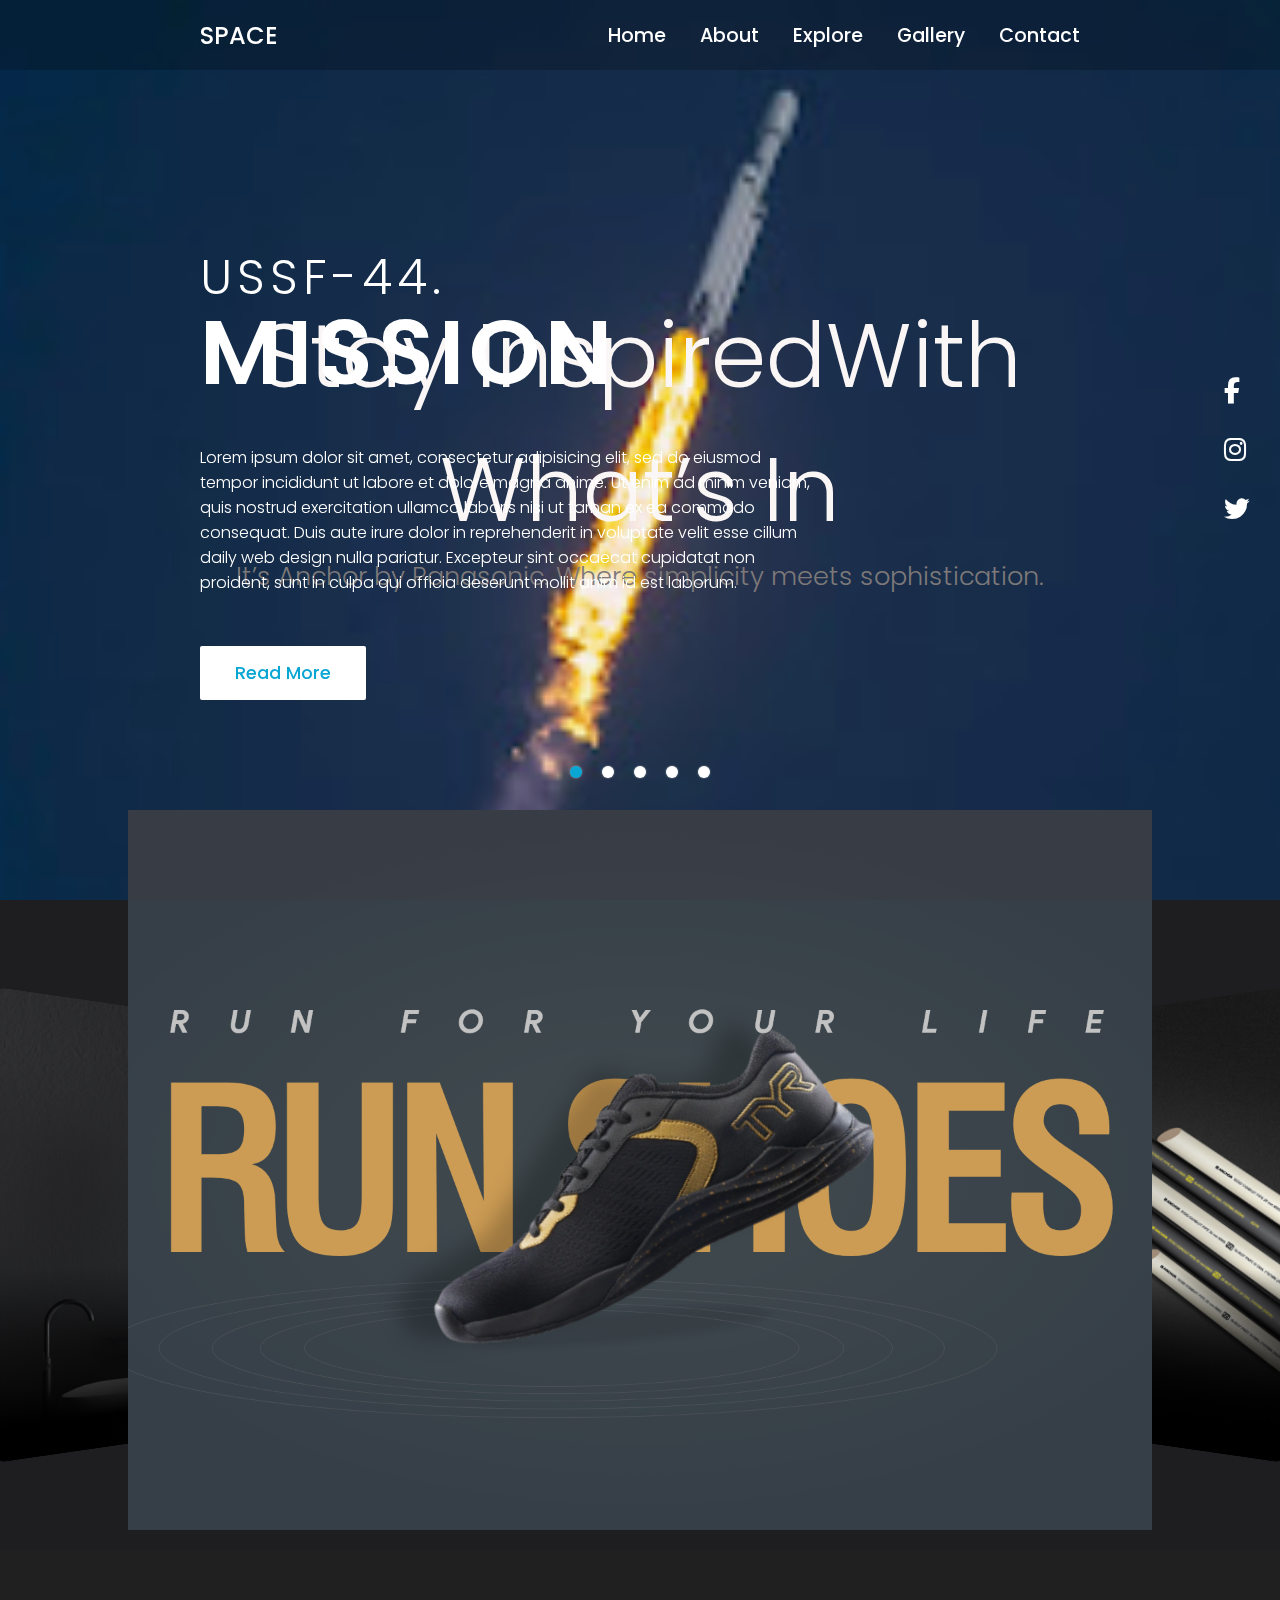
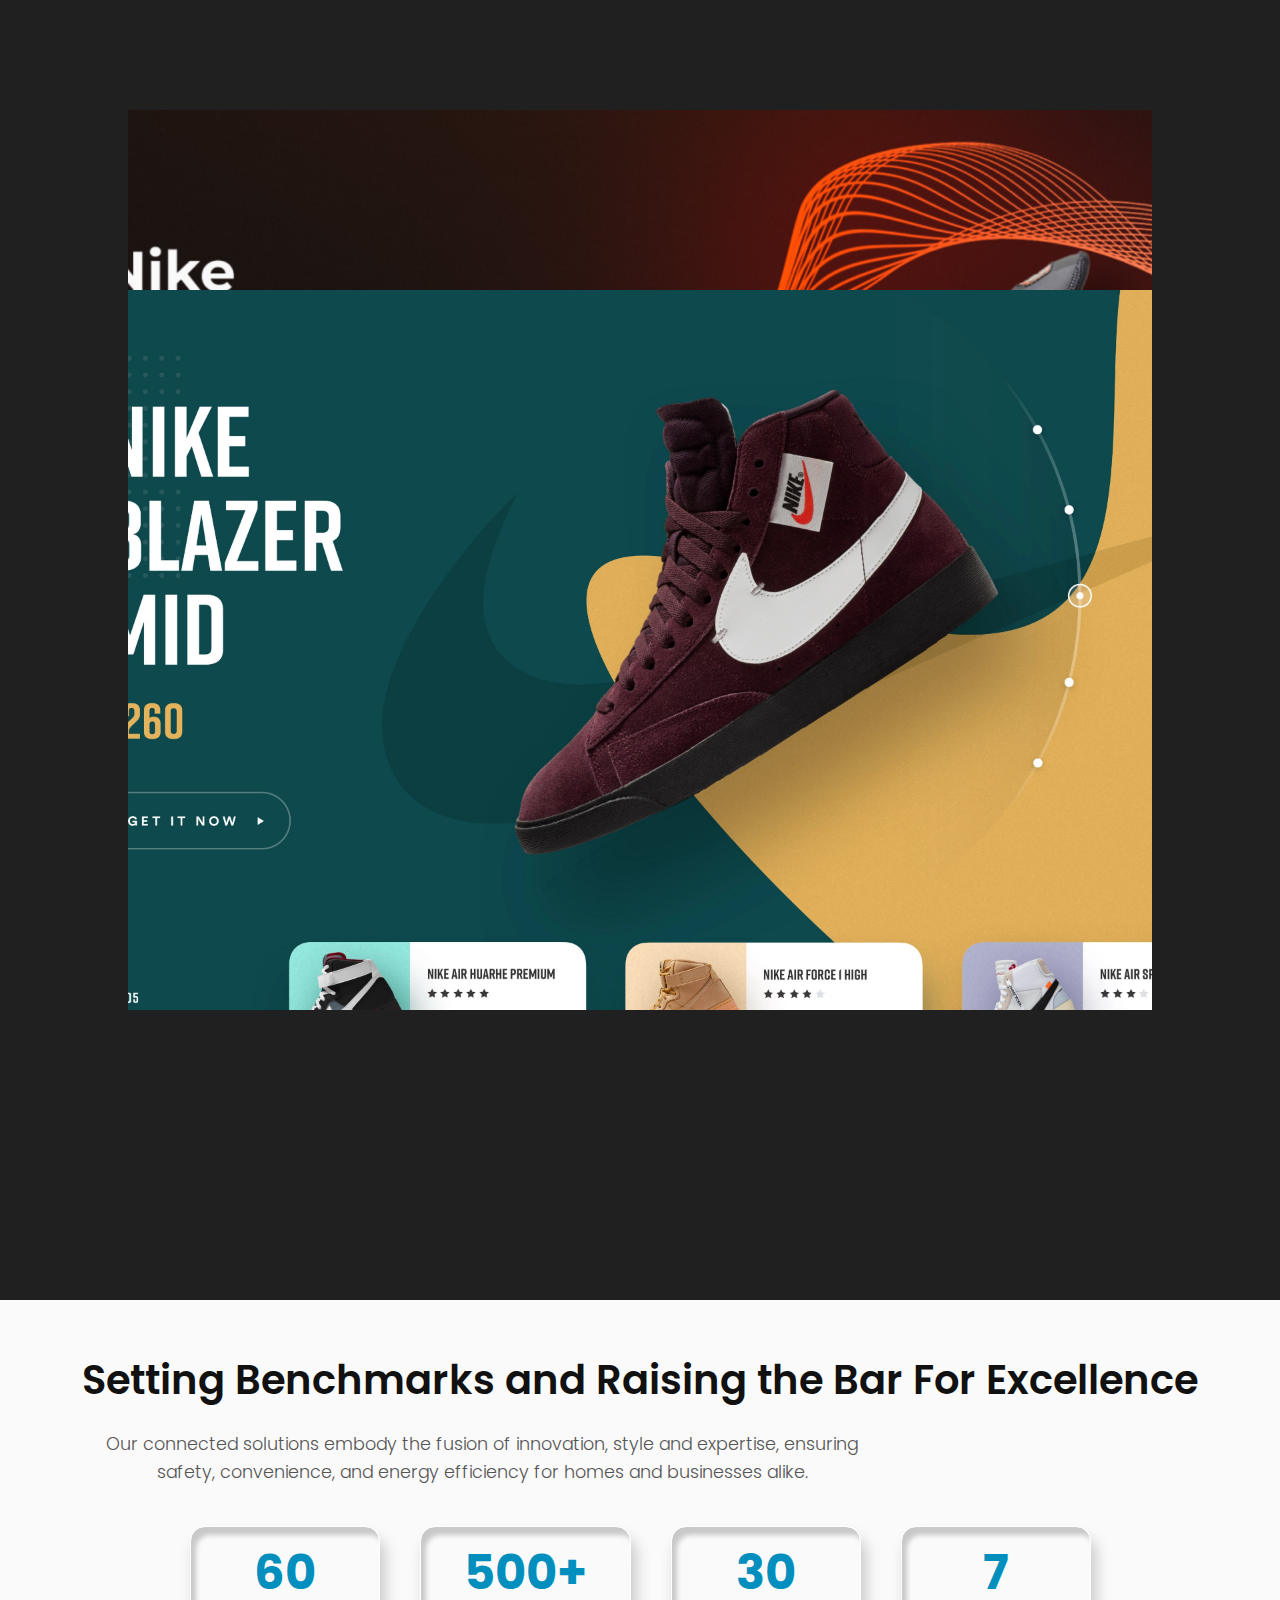
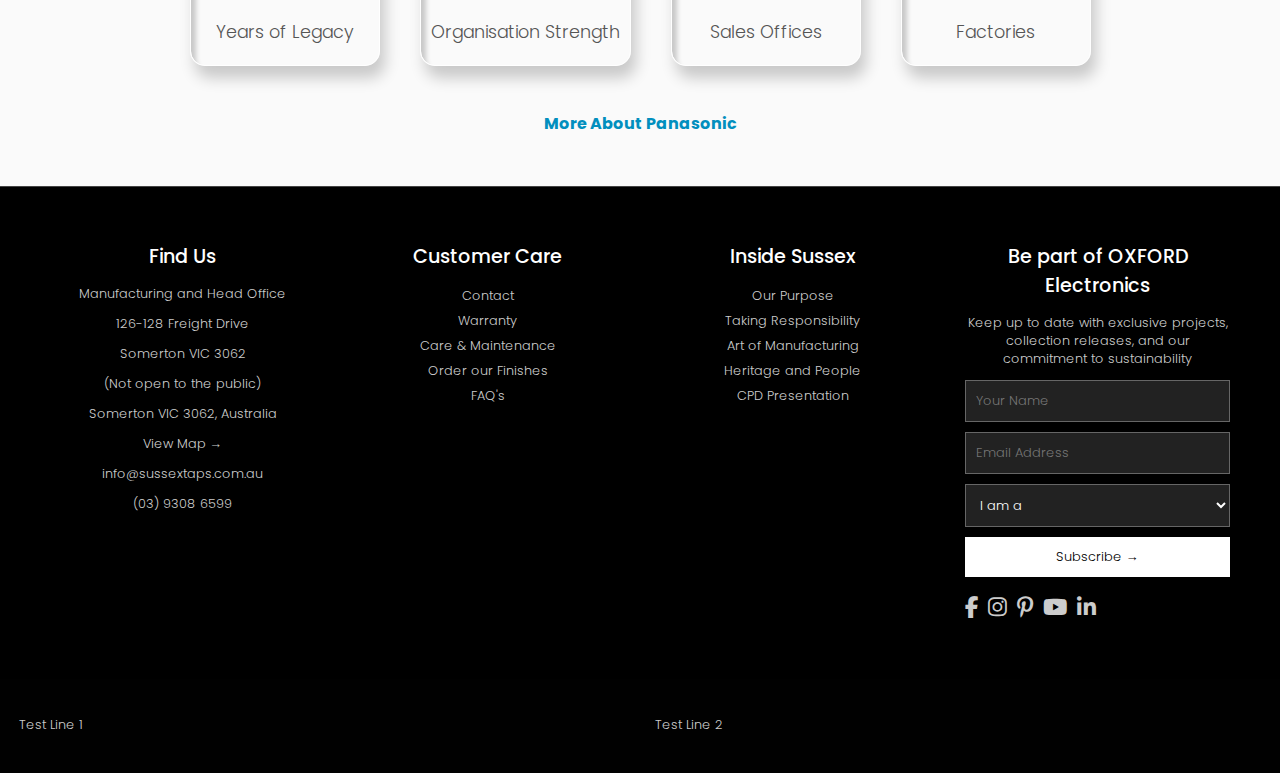
==== commit b28b189f: "version1 by kj" ====
--- a/index.html
+++ b/index.html
@@ -1,165 +1,130 @@
 <!DOCTYPE html>
 <html lang="en">
 <head>
-
     <meta charset="UTF-8">
-
     <meta http-equiv="X-UA-Compatible" content="IE=edge">
-
     <meta name="viewport" content="width=device-width, initial-scale=1.0">
-
     <title>Oxford Electronics </title>
-
     <link rel="icon" type="image/x-icon" href="image/OXFORD ICON.ico">
-
     <link rel="stylesheet" href="https://cdnjs.cloudflare.com/ajax/libs/font-awesome/5.14.0/css/all.min.css">
-
     <link rel="stylesheet" href="style.css">
-
+    <link rel="stylesheet" href="./index.css">
     <link href="https://unpkg.com/boxicons@2.1.2/css/boxicons.min.css" rel="stylesheet"/>
-
     <link rel="stylesheet" href="https://unpkg.com/swiper/swiper-bundle.min.css" />
-
     <link rel="stylesheet" href="https://cdnjs.cloudflare.com/ajax/libs/font-awesome/6.4.2/css/all.min.css" />
+    <style>
+    @import url('https://fonts.googleapis.com/css2?family=Poppins:ital,wght@0,100;0,200;0,300;0,400;0,500;0,600;0,700;0,800;0,900;1,100;1,200;1,300;1,400;1,500;1,600;1,700;1,800;1,900&display=swap');
+
+.swiper {
+  width: 68%;
+  padding-top: 150px;
+  padding-bottom: 90px;
+  background-color: #050505;
+  border-radius: 50px;
+  position: relative;
+  
+}
+.swiper .title{
+    position: absolute;
+    top: 55px;
+    left: 50%;
+    transform: translateX(-50%);
     
-<style>
-    @import url('https://fonts.googleapis.com/css2?family=Poppins:ital,wght@0,100;0,200;0,300;0,400;0,500;0,600;0,700;0,800;0,900;1,100;1,200;1,300;1,400;1,500;1,600;1,700;1,800;1,900&display=swap');
-
-
-
-    .swiper {
-      width: 68%;
-      padding-top: 150px;
-      padding-bottom: 90px;
-      background-color: #050505;
-      border-radius: 50px;
-      position: relative;
-      
+    font-size: 28px;
+    white-space: nowrap;
+    color: #fff;
+    font-weight: 400;
+}
+.title span{
+    font-weight: bold;
+}
+.swiper-slide {
+  background-position: center;
+  background-size: cover;
+  width: 100%;
+}
+.swiper-slide{
+    width: 450px;
+    height: 450px;
+    border-radius: 20px;
+    overflow: hidden;
+    position: relative;
+}
+.swiper-slide .icon
+{
+    position: absolute;
+    top: 0;
+    left: 0;
+    width: 100%;
+    height: 100%;
+}
+.swiper-slide .icon{
+    display: flex;
+    justify-content: center;
+    align-items: center;
+    background: #fff;
+    transition: transform 0.5s ease-in-out;
+    z-index: 1;
+}
+.swiper-slide .icon i{
+    font-size: 200px;
+    opacity: 0.7;
+}
+
+.swiper-slide img {
+  display: block;
+  width: 100%;
+  height: 100%;
+  object-fit: cover;
+}
+.swiper-button-next::after,
+.swiper-button-prev::after{
+    display: none;
+}
+.swiper-button-next i,
+.swiper-button-prev i{
+    font-size: 35px;
+    color: #fff;
+}
+.swiper-button-next{
+    margin-right: 15px;
+}
+.swiper-button-prev{
+    margin-left: 15px;
+}
+
+/* Responsive */
+@media screen and (max-width: 950px) {
+    .swiper{
+        width: 90%;
     }
-    
+}
+
+@media screen and (max-width: 700px) {
+    .swiper-slide{
+        width: 300px;
+        height: 250px;
+    }
+
     .swiper .title{
-        position: absolute;
-        top: 55px;
-        left: 50%;
-        transform: translateX(-50%);
-        font-family: 'Poppins', sans-serif;
-        font-size: 28px;
-        white-space: nowrap;
-        color: #fff;
-        font-weight: 400;
+        font-size: 20px;
+        white-space: inherit;
+        width: 100%;
+        text-align: center;
     }
-    
-    .title span{
-        font-weight: bold;
-    }
-    
-    
-    .swiper-slide {
-      background-position: center;
-      background-size: cover;
-      width: 100%;
-      height: 600px;
-    }
-    
-    .swiper-slide{
-        width: 450px;
-        height: 450px;
-        border-radius: 20px;
-        overflow: hidden;
-        position: relative;
-    }
-    
-    .swiper-slide .icon
-    {
-        position: absolute;
-        top: 0;
-        left: 0;
-        width: 100%;
-        height: 100%;
-    }
-    
-    .swiper-slide .icon{
-        display: flex;
-        justify-content: center;
-        align-items: center;
-        background: #fff;
-        transition: transform 0.5s ease-in-out;
-        z-index: 1;
-    }
-    
-    .swiper-slide .icon i{
-        font-size: 200px;
-        opacity: 0.7;
-    }
-    
-    
-    
-    .swiper-slide img {
-      display: block;
-      width: 100%;
-      height: 100%;
-      object-fit: cover;
-    }
-    
-    
-    
-    .swiper-button-next::after,
-    .swiper-button-prev::after{
-        display: none;
-    }
+}
+@media screen and (max-width: 400px) {
     
     .swiper-button-next i,
     .swiper-button-prev i{
-        font-size: 35px;
-        color: #fff;
+        color: #242425;
     }
-    
-    .swiper-button-next{
-        margin-right: 15px;
-    }
-    
-    .swiper-button-prev{
-        margin-left: 15px;
-    }
-    
-
-    /* Responsive */
-    
-    @media screen and (max-width: 950px) {
-        .swiper{
-            width: 90%;
-        }
-    }
-    
-    @media screen and (max-width: 700px) {
-        .swiper-slide{
-            width: 300px;
-            height: 250px;
-        }
-    
-        .swiper .title{
-            font-size: 20px;
-            white-space: inherit;
-            width: 100%;
-            text-align: center;
-        }
-    }
-    
-    @media screen and (max-width: 400px) {
-        
-        .swiper-button-next i,
-        .swiper-button-prev i{
-            color: #242425;
-        }
-    
-    }
-</style>
-
-
+
+}
+    </style>   
 </head>
 <body>
-
-    <header>
+    <header id="header">
         <a href="#" class="brand">Space</a>
         <div class="menu-btn">
             <div class="navigation">
@@ -221,9 +186,7 @@
     </section>
   
  <!--3d image swiper-->
- <section style="background-color: #242425;">
-   
-    
+ <section style="background-color: #1e1e21;">
     <div class="mySwiper">
     <div class="swiper-wrapper" style="border-top: #fff;">
       <div class="swiper-slide"> <img src="image/brand 3d/48730448-f4e7-4cc5-a96f-b9914d90a220.png" alt=""></div>
@@ -260,7 +223,8 @@
     <div class="metrics-content">
         <h1 class="metrics-title">Setting Benchmarks and Raising the Bar For Excellence</h1>
         <p class="metrics-subtitle">
-            Our connected solutions embody the fusion of innovation, style and expertise, ensuring safety, convenience, and energy efficiency for homes and businesses alike.
+            Our connected solutions embody the fusion of innovation, style and expertise, ensuring 
+            safety, convenience, and energy efficiency for homes and businesses alike.
         </p>
         <div class="metrics-stats">
             <div class="metrics-stat-item">
@@ -284,8 +248,9 @@
     </div>
 </div>
 <!--footer -->
+
 <div style="overflow-x: hidden;">
-<footer class="footer-wrapper">
+<footer id="footer" class="footer-wrapper">
     <div class="footer-container" >
         <div class="footer-column">
             <h3 class="footer-title">Find Us</h3>
@@ -345,11 +310,11 @@
     <div class="certification-wrapper">
         <div class="certification-item">
             <img src="path_to_australian_made_logo" alt="" class="certification-img">
-            <p class="footer-text"></p>
+            <p class="footer-text">Test Line 1</p>
         </div>
         <div class="certification-item">
             <img src="path_to_climate_active_logo" alt="" class="certification-img">
-            <p class="footer-text"></p>
+            <p class="footer-text">Test Line 2</p>
         </div>
     </div>
 
--- a/style.css
+++ b/style.css
@@ -5,22 +5,24 @@
     padding: 0;
     box-sizing: border-box;
     font-family: "Poppins", sans-serif;
-  
+    font-weight: 300;
 }
 
 body {
-    font-family: Arial, sans-serif;
+   
     margin: 0;
     padding: 0;
     color: #ffffff;
     background-color: #010101; /* Set background color to black */
-  overflow-x: hidden;
+    overflow-x: hidden;
 }
 
 header{
     z-index: 999;
     position: absolute;
     top: 0;
+    height: 70px;
+    font-family: "Poppins", sans-serif;
     left: 0;
     width: 100%;
     display: flex;
@@ -28,14 +30,17 @@
     align-items: center;
     padding: 15px 200px;
     transition: 0.5s ease;
-    
+    position: fixed;
+    background-color: rgba(0, 0, 0, 0.2);
+    backdrop-filter: blur(3px);
 }
 
 header .brand{
     color: #fff;
     font-size: 1.5rem;
-    font-weight: 700;
+    font-weight: 500;
     text-transform: uppercase;
+    text-align: left;
     text-decoration: none;
 }
 
@@ -50,7 +55,7 @@
 header .navigation .navigation-items a{
     position: relative;
     color: #fff;
-    font-size: 1em;
+    font-size: 1.2rem;
     font-weight: 500;
     text-decoration: none;
     margin-left: 30px;
@@ -78,8 +83,10 @@
 }
 
 .home {
+    font-family: "Poppins", sans-serif;
     position: relative;
     width: 100%;
+    
     min-height: 100vh;
     display: flex;
     justify-content: center;
@@ -91,7 +98,7 @@
     z-index: 777;
     content: '';
     position: absolute;
-    background: rgba(251, 3, 3, 0.034);
+    background: rgba(125, 0, 0, 0.034);
     width: 100%;
     height: 100%;
     top: 0;
@@ -111,8 +118,8 @@
 }
 
 .home .content h1{
-    font-size: 4em;
-    font-weight: 900;
+    font-size: 3em;
+    font-weight: 300;
     text-transform: uppercase;
     letter-spacing: 5px;
     line-height: 75px;
@@ -120,7 +127,7 @@
 }
 
 .home .content h1 span{
-    font-size: 1.2em;
+    font-size: 1.9em;
     font-weight: 600;
 }
 
@@ -178,6 +185,7 @@
 }
 
 .slider-navigation{
+    font-family: "Poppins", sans-serif;
     z-index: 888;
     position: relative;
     display: flex;
@@ -292,14 +300,9 @@
     }
 }
 
-
-
-
-
 /*3d image up to down */
-
-
 #main {
+    font-family: "Poppins", sans-serif;
     gap: 1vh;
     align-items: center;
     justify-content: center;
@@ -310,6 +313,7 @@
 }
 
 .cards {
+    font-family: "Poppins", sans-serif;
     position: absolute;
     top: 50%;
     left: 50%;
@@ -337,6 +341,7 @@
 }
 
 .text{
+    font-family: "Poppins", sans-serif;
     position: absolute;
     width: 100%;
     top: 25%;
@@ -370,59 +375,71 @@
 
 /*benchmark numbers*/
 .metrics-container {
-    display: flex;
+    font-family: "Poppins", sans-serif;
+    display: flex;
+    font-weight: 300;
     justify-content: center;
     align-items: center;
     flex-direction: column;
     padding: 50px 20px;
-    background-color: #f7f8fc; /* Light gray background */
+    background-color: #fafafa; /* Light gray background */
     text-align: center;
 }
 
 .metrics-title {
     font-size: 2.5rem;
-    font-weight: bold;
-    color: #222; /* Dark text color */
+    font-weight: 600;
+    color: #111; /* Dark text color */
     margin-bottom: 20px;
 }
 
 .metrics-subtitle {
-    font-size: 1rem;
+    font-size: 1.1rem;
     color: #555; /* Medium gray for subtitle */
     margin-bottom: 40px;
     max-width: 800px;
+    text-align: center;
     line-height: 1.6;
+    font-weight: 300;
 }
 
 .metrics-stats {
     display: flex;
     justify-content: center;
     gap: 40px;
-    margin-bottom: 40px;
+    margin-bottom: 35px;
     flex-wrap: wrap;
 }
 
 .metrics-stat-item {
     display: flex;
+    min-height: 140px;
+    min-width: 190px;
     flex-direction: column;
-    align-items: center;
+    align-items: center; 
+    padding: 10px;
+    margin-bottom: 10px;
+    border-radius: 15px;
+    border: 1px solid white;
+    box-shadow: 5px 12px 15px rgba(0, 0, 0, 0.2), inset 5px 8px 5px rgba(0, 0, 0, 0.2);
 }
 
 .metrics-stat-number {
     font-size: 3rem;
-    font-weight: bold;
-    color: #0057b7; /* Blue color for numbers */
+    font-weight: 700;
+    color: #028fbe; /* Blue color for numbers */
 }
 
 .metrics-stat-description {
-    font-size: 1rem;
+    font-size: 1.1rem;
     color: #555;
+    font-weight: 300;
     margin-top: 10px;
 }
 
 .metrics-link {
     font-size: 1rem;
-    color: #0057b7; /* Blue color for link */
+    color: #028fbe; /* Blue color for link */
     text-decoration: none;
     font-weight: bold;
 }
@@ -437,34 +454,51 @@
 
 
 .footer-wrapper {
-    padding: 40px 20px;
-    background-color: #000; /* Ensure footer background is black */
-    color: #fff;
+    padding: 25px 20px;
+    font-family: "Poppins", sans-serif;
+    font-weight: 300;
+    min-height: 400px;
+    overflow-y: auto;
+    background-color: rgba(0, 0, 0); /* Ensure footer background is black */
+    color: white;
     border-top: 1px solid #444;
    
 }
 
 .footer-container {
     display: flex;
-    justify-content: space-between;
+    margin: 10px;
+    justify-content: space-around;
     flex-wrap: wrap;
     overflow-x: hidden;
+    flex-shrink: 0;
+    align-items: flex-start;
+
 }
 
 .footer-column {
     flex: 1;
+    margin-bottom: 10px;
     min-width: 200px;
     margin: 20px;
+    display: flex;
+    flex-direction: column;
+    justify-content: flex-start;
+    gap: 4px;
+    text-align: center;
+    font-size: 0.9rem;
+    
 }
 
 .footer-title {
-    font-size: 1.2em;
+    font-size: 1.2rem;
+    font-weight: 500;
     margin-bottom: 10px;
     color: #fff;
 }
 
 .footer-text, .footer-link {
-    font-size: 0.9em;
+    font-size: 0.8rem;
     color: #ccc;
     text-decoration: none;
     margin-bottom: 8px;
@@ -525,8 +559,10 @@
     display: flex;
     justify-content: space-between;
     flex-wrap: wrap;
-    margin-top: 40px;
-    font-size: 0.9em;
+    margin-top: 20px;
+    padding: 4px;
+    padding-top: 10px;
+    font-size: 0.9rem;
 }
 
 .certification-item {
@@ -585,7 +621,7 @@
     top: 55px;
     left: 50%;
     transform: translateX(-50%);
-    font-family: 'Poppins', sans-serif;
+    
     font-size: 28px;
     white-space: nowrap;
     color: #fff;
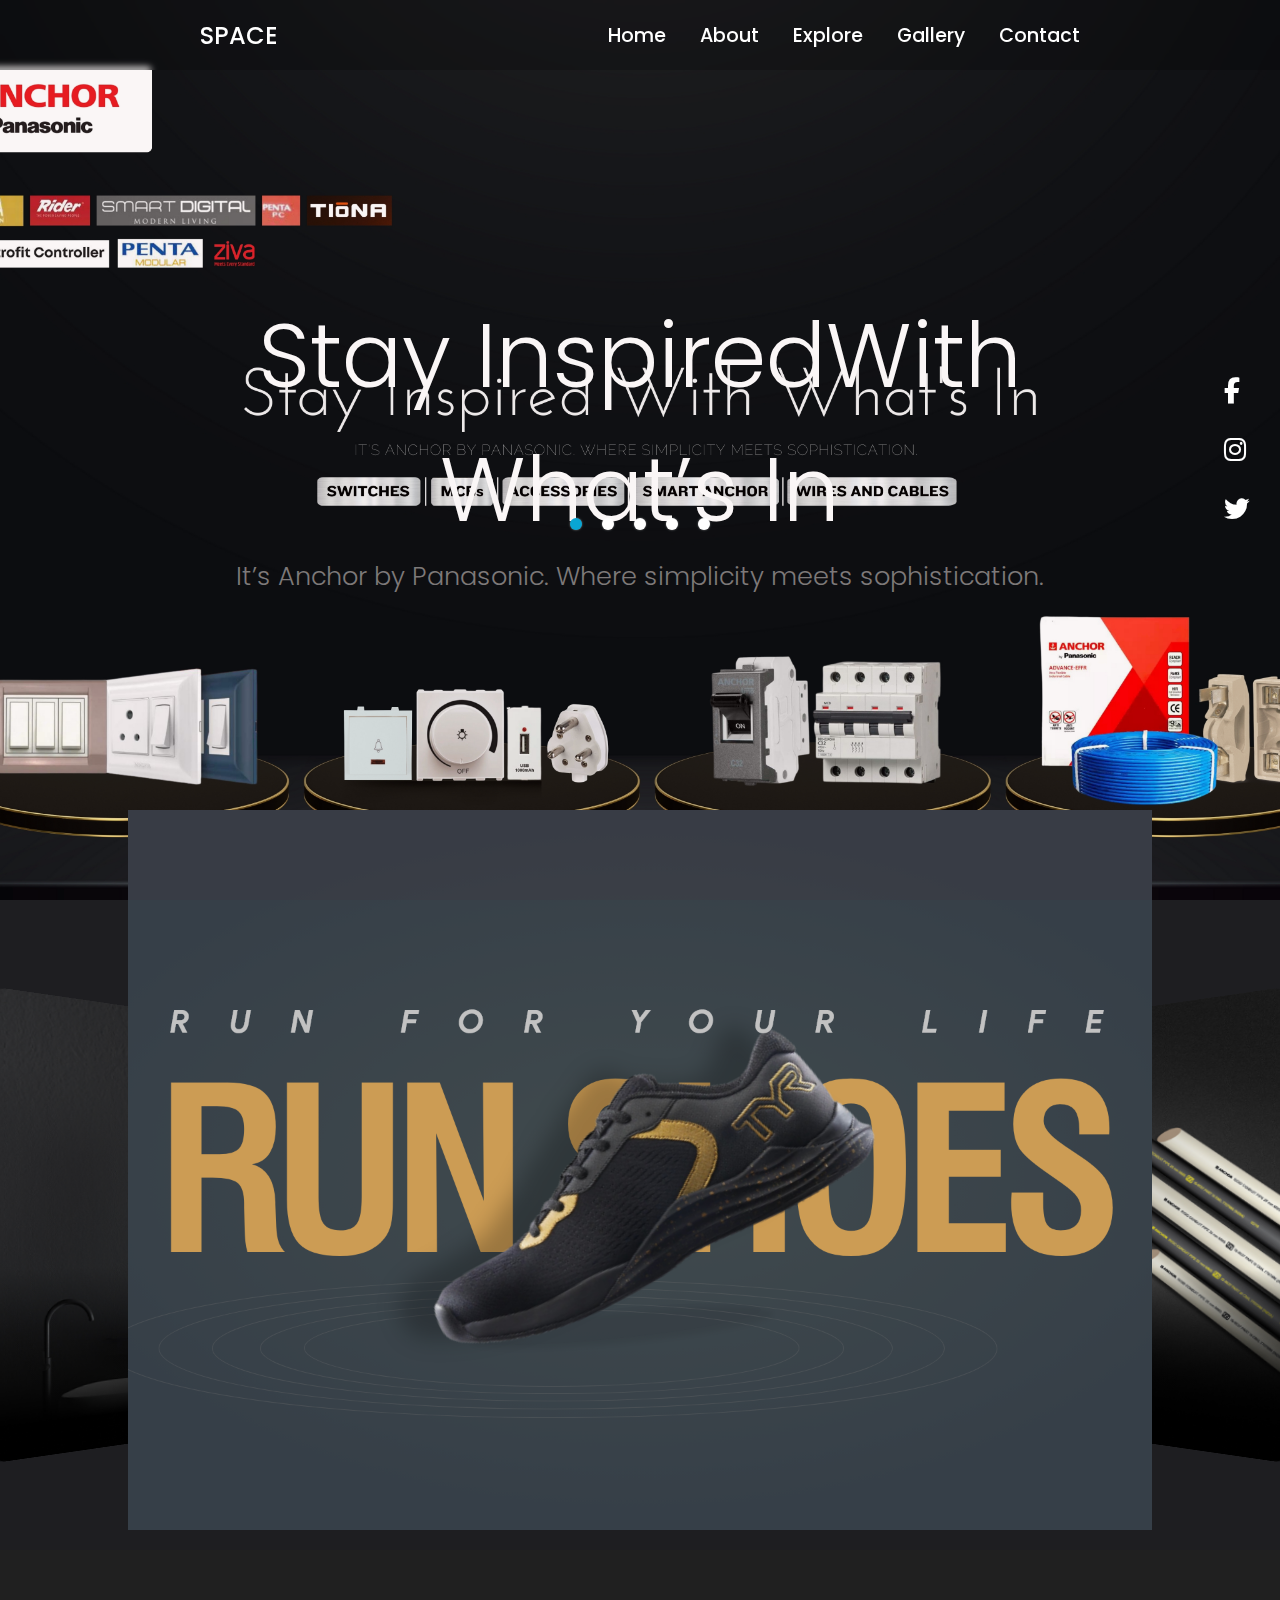
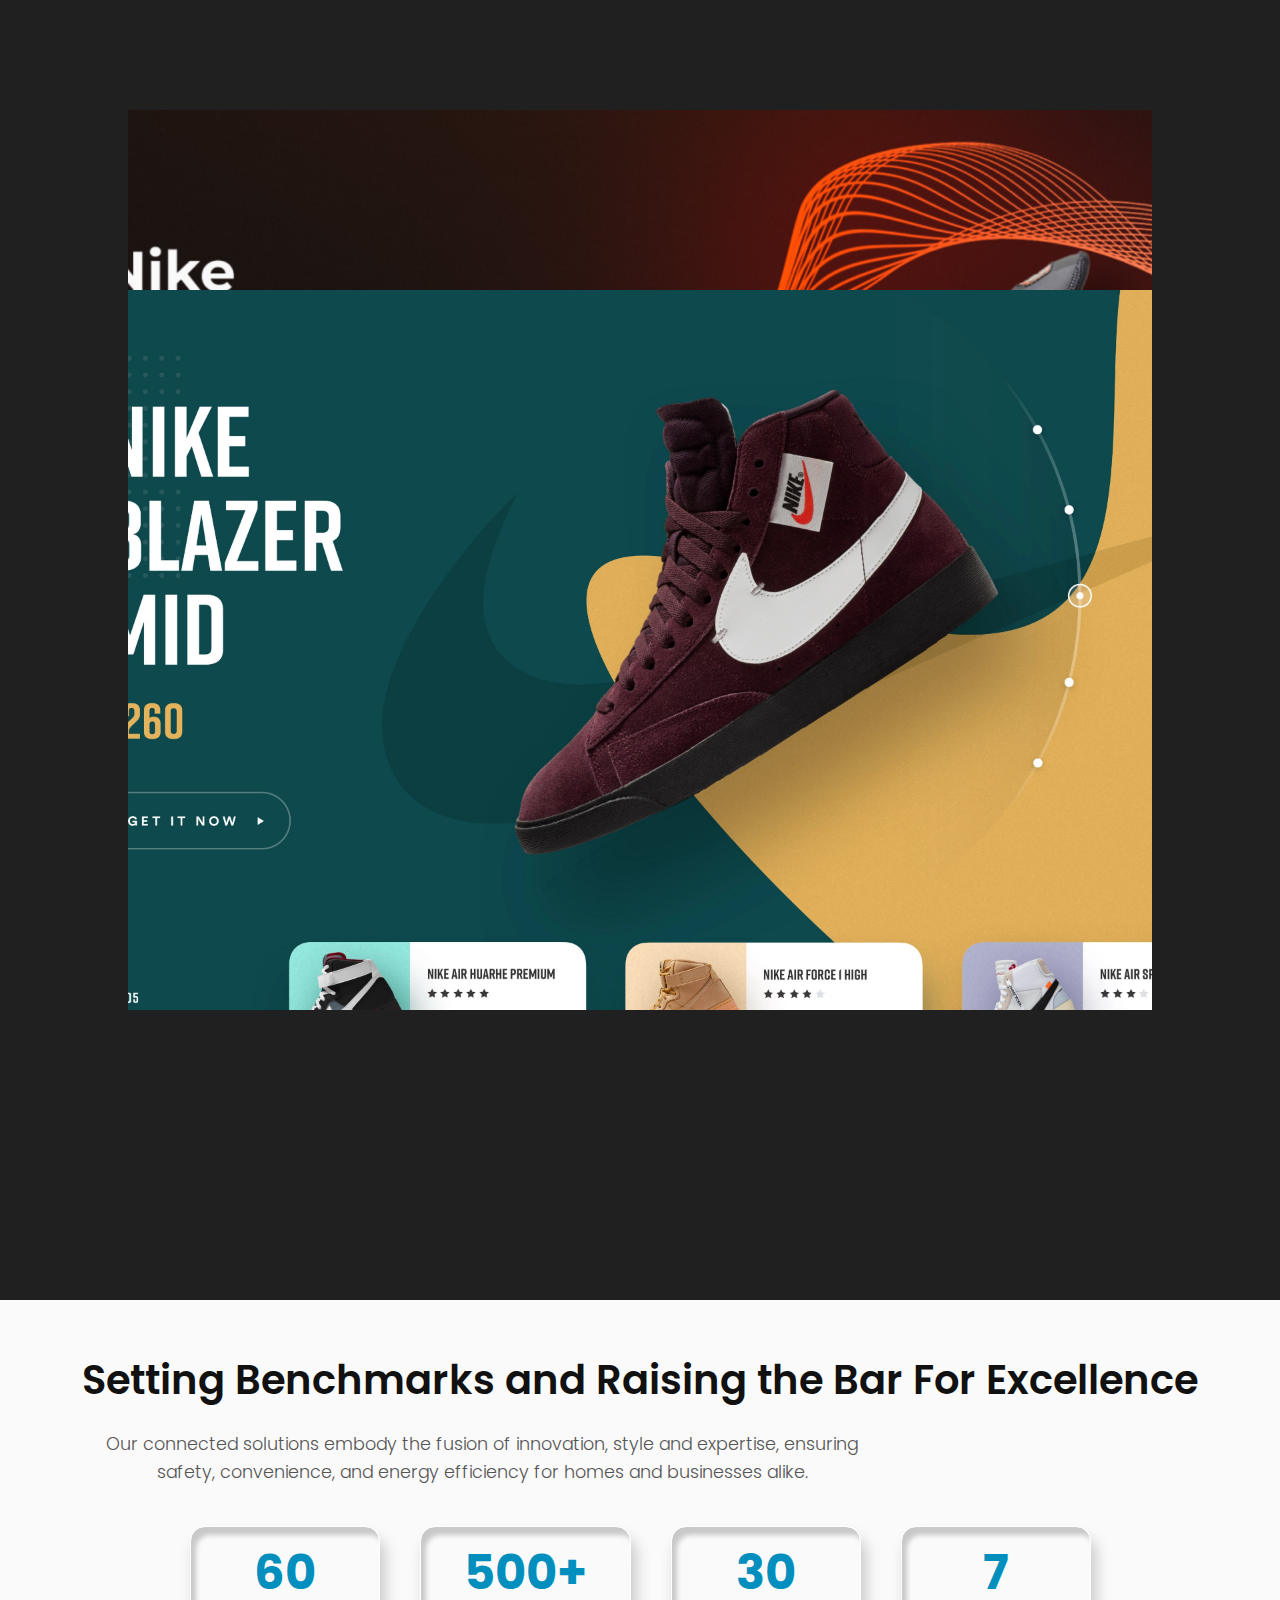
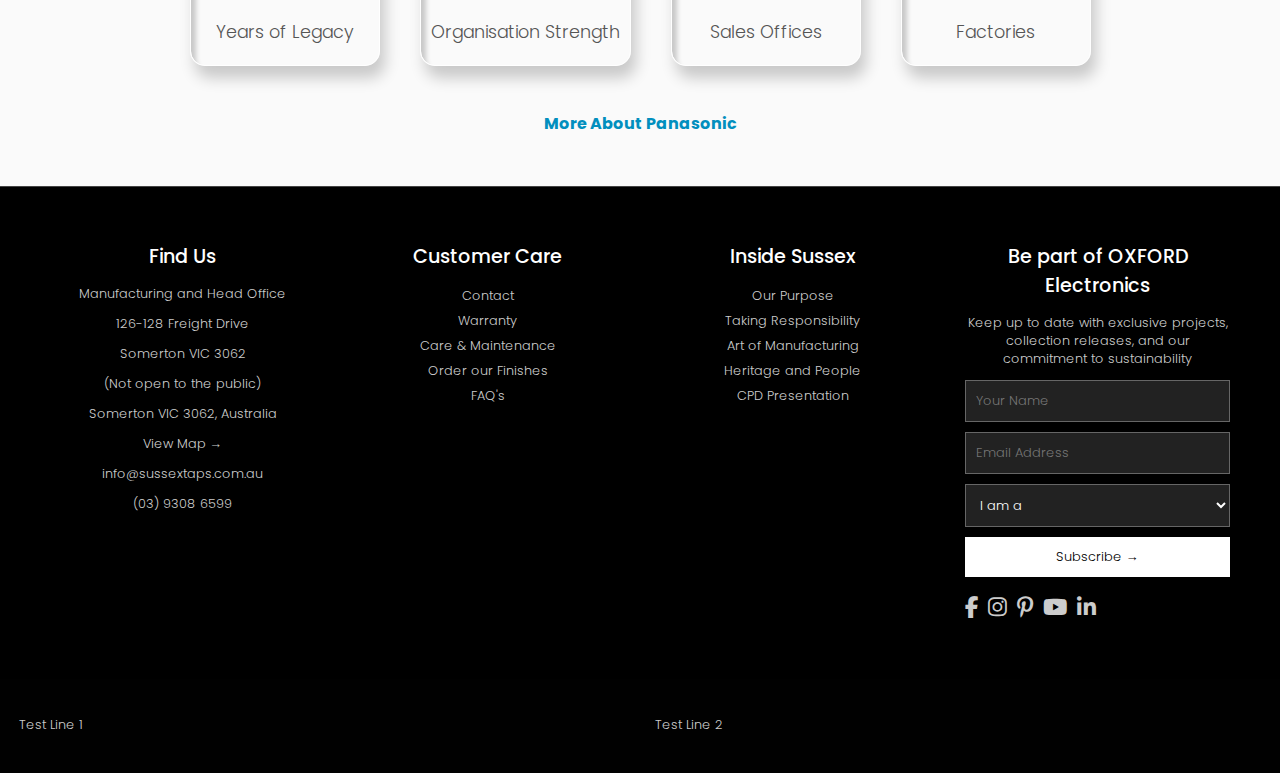
==== commit f2186168: "Initial commit" ====
--- a/index.html
+++ b/index.html
@@ -144,8 +144,8 @@
         <img decoding="async" class="img-slide" src="image/2.jpg" ></img>
         <img decoding="async" class="img-slide" src="image/3.jpg" ></img>
         <img decoding="async" class="img-slide" src="image/4.jpg" ></img>
-        <img decoding="async" class="img-slide" src="image/5.jpg" ></img>
-        <div class="content active">
+        <img decoding="async" class="img-slide" src="image/5jpg" ></img>
+        <!--<div class="content active">
             <h1>USSF-44.<br><span>Mission</span></h1>
             <p>Lorem ipsum dolor sit amet, consectetur adipisicing elit, sed do eiusmod tempor incididunt ut labore et dolore magna anime. Ut enim ad minim veniam, quis nostrud exercitation ullamco laboris nisi ut farhan ex ea commodo consequat. Duis aute irure dolor in reprehenderit in voluptate velit esse cillum daily web design nulla pariatur. Excepteur sint occaecat cupidatat non proident, sunt in culpa qui officia deserunt mollit anim id est laborum.</p>
           <a href="test.html">Read More</a>
@@ -169,7 +169,7 @@
           <h1>Space Travel.<br><span>Rocket</span></h1>
           <p>Lorem ipsum dolor sit amet, consectetur adipisicing elit, sed do eiusmod tempor incididunt ut labore et dolore magna anime. Ut enim ad minim veniam, quis nostrud exercitation ullamco laboris nisi ut farhan ex ea commodo consequat. Duis aute irure dolor in reprehenderit in voluptate velit esse cillum daily web design nulla pariatur. Excepteur sint occaecat cupidatat non proident, sunt in culpa qui officia deserunt mollit anim id est laborum.</p>
           <a href="#">Read More</a>
-        </div>
+        </div> -->
         <div class="media-icons">
             <a href="#"><i class="fab fa-facebook-f"></i></a>
             <a href="#"><i class="fab fa-instagram"></i></a>
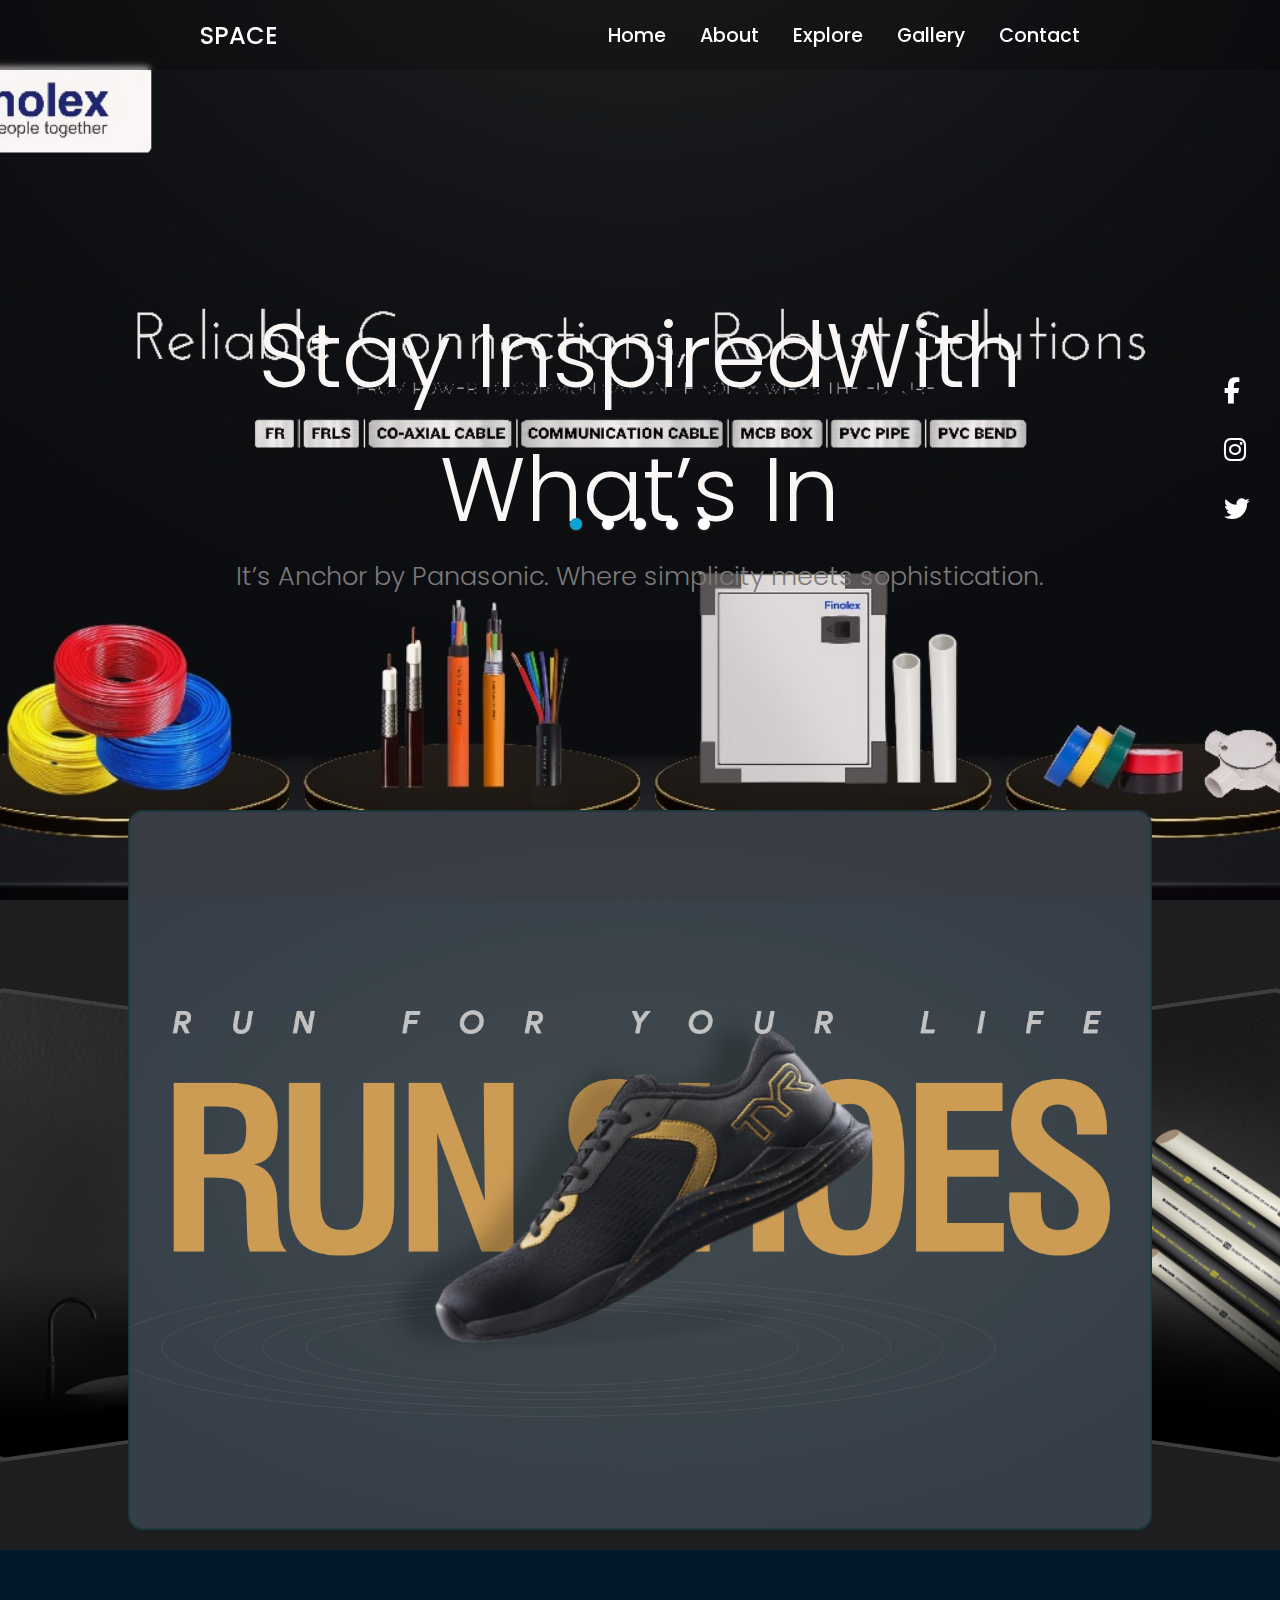
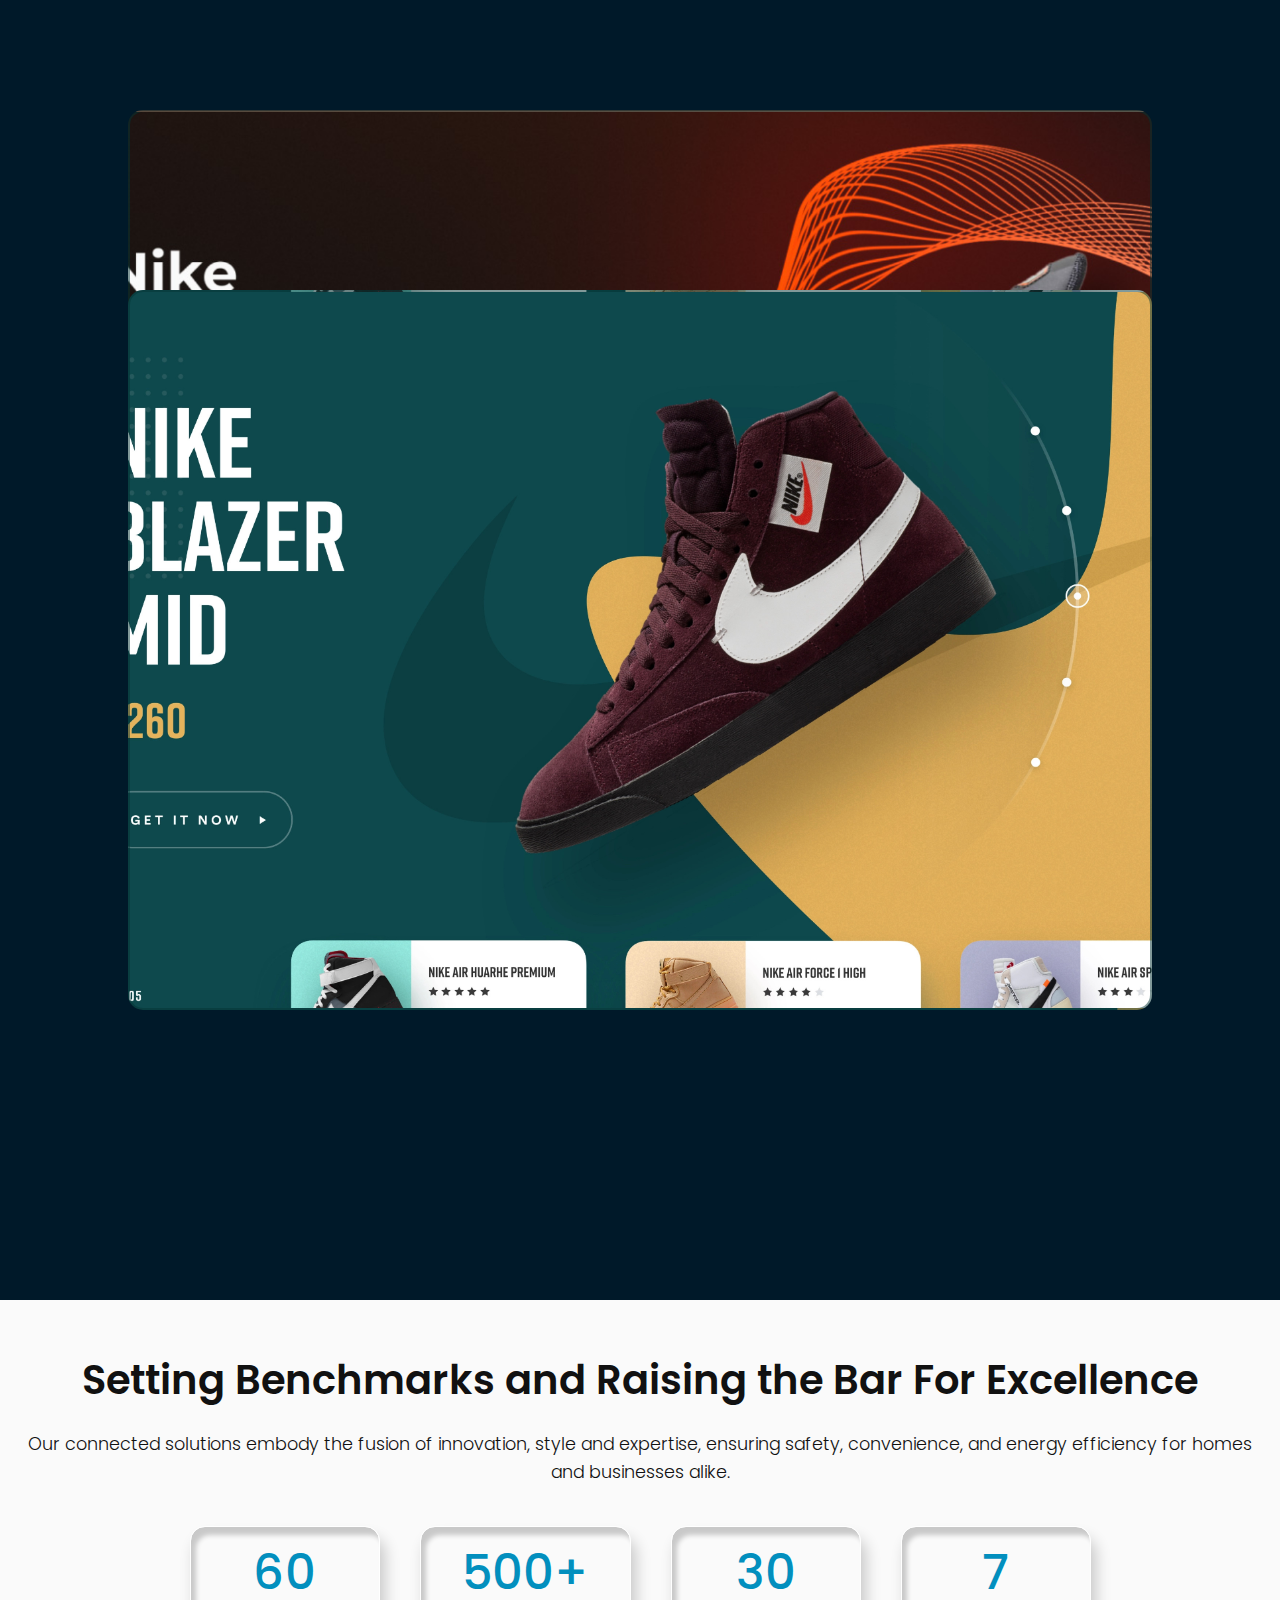
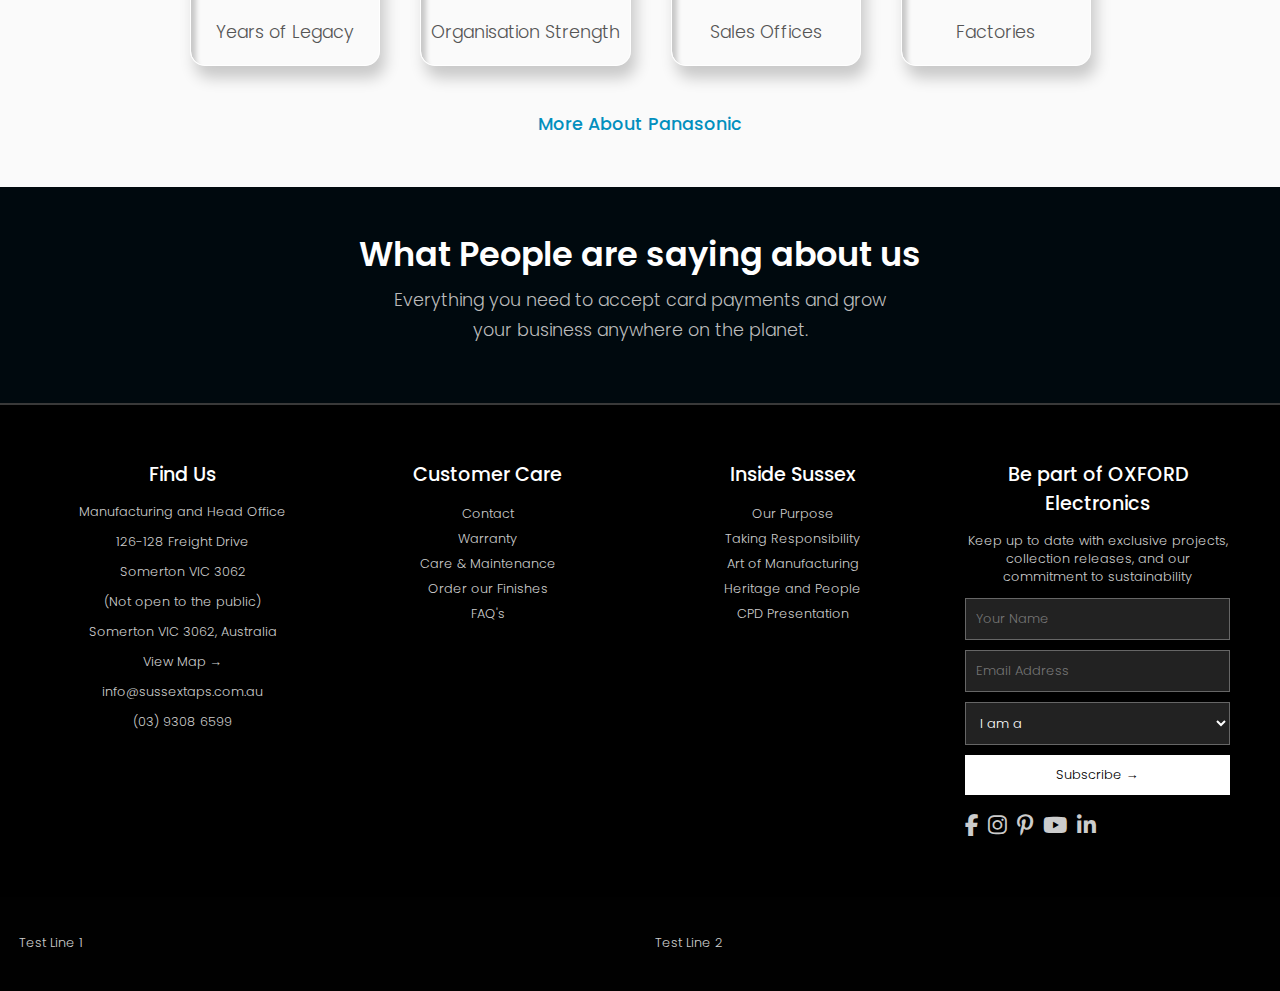
==== commit be3c48cc: "version2 by kj" ====
--- a/index.html
+++ b/index.html
@@ -1,5 +1,6 @@
 <!DOCTYPE html>
 <html lang="en">
+
 <head>
     <meta charset="UTF-8">
     <meta http-equiv="X-UA-Compatible" content="IE=edge">
@@ -8,121 +9,134 @@
     <link rel="icon" type="image/x-icon" href="image/OXFORD ICON.ico">
     <link rel="stylesheet" href="https://cdnjs.cloudflare.com/ajax/libs/font-awesome/5.14.0/css/all.min.css">
     <link rel="stylesheet" href="style.css">
-    <link rel="stylesheet" href="./index.css">
-    <link href="https://unpkg.com/boxicons@2.1.2/css/boxicons.min.css" rel="stylesheet"/>
+
+    <link href="https://unpkg.com/boxicons@2.1.2/css/boxicons.min.css" rel="stylesheet" />
     <link rel="stylesheet" href="https://unpkg.com/swiper/swiper-bundle.min.css" />
     <link rel="stylesheet" href="https://cdnjs.cloudflare.com/ajax/libs/font-awesome/6.4.2/css/all.min.css" />
     <style>
-    @import url('https://fonts.googleapis.com/css2?family=Poppins:ital,wght@0,100;0,200;0,300;0,400;0,500;0,600;0,700;0,800;0,900;1,100;1,200;1,300;1,400;1,500;1,600;1,700;1,800;1,900&display=swap');
-
-.swiper {
-  width: 68%;
-  padding-top: 150px;
-  padding-bottom: 90px;
-  background-color: #050505;
-  border-radius: 50px;
-  position: relative;
-  
-}
-.swiper .title{
-    position: absolute;
-    top: 55px;
-    left: 50%;
-    transform: translateX(-50%);
-    
-    font-size: 28px;
-    white-space: nowrap;
-    color: #fff;
-    font-weight: 400;
-}
-.title span{
-    font-weight: bold;
-}
-.swiper-slide {
-  background-position: center;
-  background-size: cover;
-  width: 100%;
-}
-.swiper-slide{
-    width: 450px;
-    height: 450px;
-    border-radius: 20px;
-    overflow: hidden;
-    position: relative;
-}
-.swiper-slide .icon
-{
-    position: absolute;
-    top: 0;
-    left: 0;
-    width: 100%;
-    height: 100%;
-}
-.swiper-slide .icon{
-    display: flex;
-    justify-content: center;
-    align-items: center;
-    background: #fff;
-    transition: transform 0.5s ease-in-out;
-    z-index: 1;
-}
-.swiper-slide .icon i{
-    font-size: 200px;
-    opacity: 0.7;
-}
-
-.swiper-slide img {
-  display: block;
-  width: 100%;
-  height: 100%;
-  object-fit: cover;
-}
-.swiper-button-next::after,
-.swiper-button-prev::after{
-    display: none;
-}
-.swiper-button-next i,
-.swiper-button-prev i{
-    font-size: 35px;
-    color: #fff;
-}
-.swiper-button-next{
-    margin-right: 15px;
-}
-.swiper-button-prev{
-    margin-left: 15px;
-}
-
-/* Responsive */
-@media screen and (max-width: 950px) {
-    .swiper{
-        width: 90%;
-    }
-}
-
-@media screen and (max-width: 700px) {
-    .swiper-slide{
-        width: 300px;
-        height: 250px;
-    }
-
-    .swiper .title{
-        font-size: 20px;
-        white-space: inherit;
-        width: 100%;
-        text-align: center;
-    }
-}
-@media screen and (max-width: 400px) {
-    
-    .swiper-button-next i,
-    .swiper-button-prev i{
-        color: #242425;
-    }
-
-}
-    </style>   
+        @import url('https://fonts.googleapis.com/css2?family=Poppins:ital,wght@0,100;0,200;0,300;0,400;0,500;0,600;0,700;0,800;0,900;1,100;1,200;1,300;1,400;1,500;1,600;1,700;1,800;1,900&display=swap');
+
+        .swiper {
+            width: 68%;
+            padding-top: 150px;
+            padding-bottom: 90px;
+            background-color: #050505;
+            border-radius: 50px;
+            position: relative;
+
+        }
+
+        .swiper .title {
+            position: absolute;
+            top: 55px;
+            left: 50%;
+            transform: translateX(-50%);
+
+            font-size: 28px;
+            white-space: nowrap;
+            color: #fff;
+            font-weight: 400;
+        }
+
+        .title span {
+            font-weight: bold;
+        }
+
+        .swiper-slide {
+            background-position: center;
+            background-size: cover;
+            width: 100%;
+        }
+
+        .swiper-slide {
+            width: 450px;
+            height: 450px;
+            border-radius: 20px;
+            overflow: hidden;
+            position: relative;
+            border:4px solid rgb(62, 62, 62);
+         }
+
+        .swiper-slide .icon {
+            position: absolute;
+            top: 0;
+            left: 0;
+            width: 100%;
+            height: 100%;
+        }
+
+        .swiper-slide .icon {
+            display: flex;
+            justify-content: center;
+            align-items: center;
+            background: #fff;
+            transition: transform 0.5s ease-in-out;
+            z-index: 1;
+        }
+
+        .swiper-slide .icon i {
+            font-size: 200px;
+            opacity: 0.7;
+        }
+
+        .swiper-slide img {
+            display: block;
+            width: 100%;
+            height: 100%;
+            object-fit: cover;
+        }
+
+        .swiper-button-next::after,
+        .swiper-button-prev::after {
+            display: none;
+        }
+
+        .swiper-button-next i,
+        .swiper-button-prev i {
+            font-size: 35px;
+            color: #fff;
+        }
+
+        .swiper-button-next {
+            margin-right: 15px;
+        }
+
+        .swiper-button-prev {
+            margin-left: 15px;
+        }
+
+        /* Responsive */
+        @media screen and (max-width: 950px) {
+            .swiper {
+                width: 90%;
+            }
+        }
+
+        @media screen and (max-width: 700px) {
+            .swiper-slide {
+                width: 300px;
+                height: 250px;
+            }
+
+            .swiper .title {
+                font-size: 20px;
+                white-space: inherit;
+                width: 100%;
+                text-align: center;
+            }
+        }
+
+        @media screen and (max-width: 400px) {
+
+            .swiper-button-next i,
+            .swiper-button-prev i {
+                color: #242425;
+            }
+
+        }
+    </style>
 </head>
+
 <body>
     <header id="header">
         <a href="#" class="brand">Space</a>
@@ -140,41 +154,65 @@
     </header>
 
     <section class="home">
-        <img decoding="async" class="img-slide active" src="image/1.jpg" ></img>
-        <img decoding="async" class="img-slide" src="image/2.jpg" ></img>
-        <img decoding="async" class="img-slide" src="image/3.jpg" ></img>
-        <img decoding="async" class="img-slide" src="image/4.jpg" ></img>
-        <img decoding="async" class="img-slide" src="image/5jpg" ></img>
-        <!--<div class="content active">
+
+
+        <img decoding="async" class="img-slide active" src="image/banner1.jpeg"></img>
+        <img decoding="async" class="img-slide" src="image/banner2.jpeg"></img>
+        <img decoding="async" class="img-slide" src="image/banner3.jpeg"></img>
+        <img decoding="async" class="img-slide" src="image/banner4.jpeg"></img>
+        <img decoding="async" class="img-slide" src="image/banner5.jpeg"></img>
+       <!--
+        <div class="content active">
             <h1>USSF-44.<br><span>Mission</span></h1>
-            <p>Lorem ipsum dolor sit amet, consectetur adipisicing elit, sed do eiusmod tempor incididunt ut labore et dolore magna anime. Ut enim ad minim veniam, quis nostrud exercitation ullamco laboris nisi ut farhan ex ea commodo consequat. Duis aute irure dolor in reprehenderit in voluptate velit esse cillum daily web design nulla pariatur. Excepteur sint occaecat cupidatat non proident, sunt in culpa qui officia deserunt mollit anim id est laborum.</p>
-          <a href="test.html">Read More</a>
+            <p>Lorem ipsum dolor sit amet, consectetur adipisicing elit, sed do eiusmod tempor incididunt ut labore et
+                dolore magna anime. Ut enim ad minim veniam, quis nostrud exercitation ullamco laboris nisi ut farhan ex
+                ea commodo consequat. Duis aute irure dolor in reprehenderit in voluptate velit esse cillum daily web
+                design nulla pariatur. Excepteur sint occaecat cupidatat non proident, sunt in culpa qui officia
+                deserunt mollit anim id est laborum.</p>
+            <a href="test.html">Read More</a>
         </div>
         <div class="content">
-          <h1>STARSHIP UPDATE.<br><span>Rocket</span></h1>
-          <p>Lorem ipsum dolor sit amet, consectetur adipisicing elit, sed do eiusmod tempor incididunt ut labore et dolore magna anime. Ut enim ad minim veniam, quis nostrud exercitation ullamco laboris nisi ut farhan ex ea commodo consequat. Duis aute irure dolor in reprehenderit in voluptate velit esse cillum daily web design nulla pariatur. Excepteur sint occaecat cupidatat non proident, sunt in culpa qui officia deserunt mollit anim id est laborum.</p>
-          <a href="#">Read More</a>
+            <h1>STARSHIP UPDATE.<br><span>Rocket</span></h1>
+            <p>Lorem ipsum dolor sit amet, consectetur adipisicing elit, sed do eiusmod tempor incididunt ut labore et
+                dolore magna anime. Ut enim ad minim veniam, quis nostrud exercitation ullamco laboris nisi ut farhan ex
+                ea commodo consequat. Duis aute irure dolor in reprehenderit in voluptate velit esse cillum daily web
+                design nulla pariatur. Excepteur sint occaecat cupidatat non proident, sunt in culpa qui officia
+                deserunt mollit anim id est laborum.</p>
+            <a href="#">Read More</a>
         </div>
         <div class="content">
-          <h1>INTELSAT.<br><span>G-31MISSION</span></h1>
-          <p>Lorem ipsum dolor sit amet, consectetur adipisicing elit, sed do eiusmod tempor incididunt ut labore et dolore magna anime. Ut enim ad minim veniam, quis nostrud exercitation ullamco laboris nisi ut farhan ex ea commodo consequat. Duis aute irure dolor in reprehenderit in voluptate velit esse cillum daily web design nulla pariatur. Excepteur sint occaecat cupidatat non proident, sunt in culpa qui officia deserunt mollit anim id est laborum.</p>
-          <a href="#">Read More</a>
+            <h1>INTELSAT.<br><span>G-31MISSION</span></h1>
+            <p>Lorem ipsum dolor sit amet, consectetur adipisicing elit, sed do eiusmod tempor incididunt ut labore et
+                dolore magna anime. Ut enim ad minim veniam, quis nostrud exercitation ullamco laboris nisi ut farhan ex
+                ea commodo consequat. Duis aute irure dolor in reprehenderit in voluptate velit esse cillum daily web
+                design nulla pariatur. Excepteur sint occaecat cupidatat non proident, sunt in culpa qui officia
+                deserunt mollit anim id est laborum.</p>
+            <a href="#">Read More</a>
         </div>
         <div class="content">
-          <h1>NASA ASTRONAUTS.<br><span>THE MOON</span></h1>
-          <p>Lorem ipsum dolor sit amet, consectetur adipisicing elit, sed do eiusmod tempor incididunt ut labore et dolore magna anime. Ut enim ad minim veniam, quis nostrud exercitation ullamco laboris nisi ut farhan ex ea commodo consequat. Duis aute irure dolor in reprehenderit in voluptate velit esse cillum daily web design nulla pariatur. Excepteur sint occaecat cupidatat non proident, sunt in culpa qui officia deserunt mollit anim id est laborum.</p>
-          <a href="#">Read More</a>
+            <h1>NASA ASTRONAUTS.<br><span>THE MOON</span></h1>
+            <p>Lorem ipsum dolor sit amet, consectetur adipisicing elit, sed do eiusmod tempor incididunt ut labore et
+                dolore magna anime. Ut enim ad minim veniam, quis nostrud exercitation ullamco laboris nisi ut farhan ex
+                ea commodo consequat. Duis aute irure dolor in reprehenderit in voluptate velit esse cillum daily web
+                design nulla pariatur. Excepteur sint occaecat cupidatat non proident, sunt in culpa qui officia
+                deserunt mollit anim id est laborum.</p>
+            <a href="#">Read More</a>
         </div>
         <div class="content">
-          <h1>Space Travel.<br><span>Rocket</span></h1>
-          <p>Lorem ipsum dolor sit amet, consectetur adipisicing elit, sed do eiusmod tempor incididunt ut labore et dolore magna anime. Ut enim ad minim veniam, quis nostrud exercitation ullamco laboris nisi ut farhan ex ea commodo consequat. Duis aute irure dolor in reprehenderit in voluptate velit esse cillum daily web design nulla pariatur. Excepteur sint occaecat cupidatat non proident, sunt in culpa qui officia deserunt mollit anim id est laborum.</p>
-          <a href="#">Read More</a>
-        </div> -->
+            <h1>Space Travel.<br><span>Rocket</span></h1>
+            <p>Lorem ipsum dolor sit amet, consectetur adipisicing elit, sed do eiusmod tempor incididunt ut labore et
+                dolore magna anime. Ut enim ad minim veniam, quis nostrud exercitation ullamco laboris nisi ut farhan ex
+                ea commodo consequat. Duis aute irure dolor in reprehenderit in voluptate velit esse cillum daily web
+                design nulla pariatur. Excepteur sint occaecat cupidatat non proident, sunt in culpa qui officia
+                deserunt mollit anim id est laborum.</p>
+            <a href="#">Read More</a>
+        </div>
+        -->
         <div class="media-icons">
             <a href="#"><i class="fab fa-facebook-f"></i></a>
             <a href="#"><i class="fab fa-instagram"></i></a>
             <a href="#"><i class="fab fa-twitter"></i></a>
-          
+
         </div>
         <div class="slider-navigation">
             <div class="nav-btn active"></div>
@@ -184,128 +222,146 @@
             <div class="nav-btn"></div>
         </div>
     </section>
-  
- <!--3d image swiper-->
- <section style="background-color: #1e1e21;">
-    <div class="mySwiper">
-    <div class="swiper-wrapper" style="border-top: #fff;">
-      <div class="swiper-slide"> <img src="image/brand 3d/48730448-f4e7-4cc5-a96f-b9914d90a220.png" alt=""></div>
-      <div class="swiper-slide"> <img src="image/brand 3d/conduit_pipes.jpg" alt=""></div>
-      <div class="swiper-slide"><img src="image/brand 3d/Fans_ventilation.png" alt=""> </div>
-      <div class="swiper-slide"><img src="image/brand 3d/Kitchenn.png" alt=""> </div>
-      <div class="swiper-slide"><img src="image/brand 3d/LED_lighting.jpg" alt=""> </div>
-      <div class="swiper-slide"><img src="image/brand 3d/smart_homes.png" alt=""> </div>
-      <div class="swiper-slide"> <img src="image/brand 3d/solar.jpg" alt=""></div>
-      <div class="swiper-slide"><img src="image/brand 3d/Switchgear&protection.jpg" alt=""> </div>
-      <div class="swiper-slide"><img src="image/brand 3d/water heater final.jpg" alt=""></div>
-      <div class="swiper-slide"><img src="image/brand 3d/Wires & Cables.jpg" alt=""></div>
-      <div class="swiper-slide"><img src="image/brand 3d/Wiring_device (2).png" alt=""></div>
-      <div class="swiper-slide"><img src="image/brand 3d/water heater final.jpg" alt=""></div>
+
+    <!--3d image swiper-->
+    <section style="background-color: #1e1e21;">
+        <div class="mySwiper">
+            <div class="swiper-wrapper" style="border-top: #fff;">
+                <div class="swiper-slide"> <img src="image/brand 3d/48730448-f4e7-4cc5-a96f-b9914d90a220.png" alt="">
+                </div>
+                <div class="swiper-slide"> <img src="image/brand 3d/conduit_pipes.jpg" alt=""></div>
+                <div class="swiper-slide"><img src="image/brand 3d/Fans_ventilation.png" alt=""> </div>
+                <div class="swiper-slide"><img src="image/brand 3d/Kitchenn.png" alt=""> </div>
+                <div class="swiper-slide"><img src="image/brand 3d/LED_lighting.jpg" alt=""> </div>
+                <div class="swiper-slide"><img src="image/brand 3d/smart_homes.png" alt=""> </div>
+                <div class="swiper-slide"> <img src="image/brand 3d/solar.jpg" alt=""></div>
+                <div class="swiper-slide"><img src="image/brand 3d/Switchgear&protection.jpg" alt=""> </div>
+                <div class="swiper-slide"><img src="image/brand 3d/water heater final.jpg" alt=""></div>
+                <div class="swiper-slide"><img src="image/brand 3d/Wires & Cables.jpg" alt=""></div>
+                <div class="swiper-slide"><img src="image/brand 3d/Wiring_device (2).png" alt=""></div>
+                <div class="swiper-slide"><img src="image/brand 3d/water heater final.jpg" alt=""></div>
+            </div>
+
+        </div>
+    </section>
+    <!--3d image scrool-->
+
+    <div id="main">
+        <div class="text" style="font-size: 200px;">
+            <div class="text-img"></div>
+            <h1>Stay InspiredWith <br>What’s In</h1>
+            <p>It’s Anchor by Panasonic. Where simplicity meets sophistication.</p>
+        </div>
+        <div class="cards" id="card-one"></div>
+        <div class="cards" id="card-two"></div>
+        <div class="cards" id="card-three"></div>
     </div>
-  
-  </div>
-</section>
- <!--3d image scrool-->
-
-  <div id="main">
-    <div class="text" style="font-size: 200px;">
-        <div class="text-img" ></div>
-        <h1>Stay InspiredWith <br>What’s In</h1>
-        <p>It’s Anchor by Panasonic. Where simplicity meets sophistication.</p>
+
+    <!-- benchmark numbers-->
+    <div class="metrics-container">
+        <div class="metrics-content">
+            <h1 class="metrics-title">Setting Benchmarks and Raising the Bar For Excellence</h1>
+            <p class="metrics-subtitle">
+                Our connected solutions embody the fusion of innovation, style and expertise, ensuring
+                safety, convenience, and energy efficiency for homes and businesses alike.
+            </p>
+            <div class="metrics-stats">
+                <div class="metrics-stat-item">
+                    <span class="metrics-stat-number">60</span>
+                    <span class="metrics-stat-description">Years of Legacy</span>
+                </div>
+                <div class="metrics-stat-item">
+                    <span class="metrics-stat-number">500+</span>
+                    <span class="metrics-stat-description">Organisation Strength</span>
+                </div>
+                <div class="metrics-stat-item">
+                    <span class="metrics-stat-number">30</span>
+                    <span class="metrics-stat-description">Sales Offices</span>
+                </div>
+                <div class="metrics-stat-item">
+                    <span class="metrics-stat-number">7</span>
+                    <span class="metrics-stat-description">Factories</span>
+                </div>
+            </div>
+            <a href="#" class="metrics-link">More About Panasonic</a>
+        </div>
     </div>
-    <div class="cards" id="card-one"></div>
-    <div class="cards" id="card-two"></div>
-    <div class="cards" id="card-three"></div>
-</div>
-
-<!-- benchmark numbers-->
-<div class="metrics-container">
-    <div class="metrics-content">
-        <h1 class="metrics-title">Setting Benchmarks and Raising the Bar For Excellence</h1>
-        <p class="metrics-subtitle">
-            Our connected solutions embody the fusion of innovation, style and expertise, ensuring 
-            safety, convenience, and energy efficiency for homes and businesses alike.
-        </p>
-        <div class="metrics-stats">
-            <div class="metrics-stat-item">
-                <span class="metrics-stat-number">60</span>
-                <span class="metrics-stat-description">Years of Legacy</span>
+
+    <section id="clients" class="testimonials-section">
+        <div class="heading-container">
+            <h2 class="heading">What People are saying about us</h2>
+            <div class="paragraph-container">
+                <p class="paragraph">Everything you need to accept card payments and grow your business anywhere on the
+                    planet.</p>
             </div>
-            <div class="metrics-stat-item">
-                <span class="metrics-stat-number">500+</span>
-                <span class="metrics-stat-description">Organisation Strength</span>
+        </div>
+
+        <div id="feedback-container" class="feedback-container">
+            <!-- Cards yaha render hoge -->
+        </div>
+    </section>
+
+    <!--footer -->
+
+    <div style="overflow-x: hidden;">
+        <footer id="footer" class="footer-wrapper">
+            <div class="footer-container">
+                <div class="footer-column">
+                    <h3 class="footer-title">Find Us</h3>
+                    <p class="footer-text">Manufacturing and Head Office</p>
+                    <p class="footer-text">126-128 Freight Drive</p>
+                    <p class="footer-text">Somerton VIC 3062</p>
+                    <p class="footer-text">(Not open to the public)</p>
+                    <p class="footer-text">Somerton VIC 3062, Australia</p>
+                    <p class="footer-text"><a href="#" class="footer-link">View Map &rarr;</a></p>
+                    <p class="footer-text"><a href="mailto:info@sussextaps.com.au"
+                            class="footer-link">info@sussextaps.com.au</a></p>
+                    <p class="footer-text">(03) 9308 6599</p>
+                </div>
+
+                <div class="footer-column">
+                    <h3 class="footer-title">Customer Care</h3>
+                    <p><a href="#" class="footer-link">Contact</a></p>
+                    <p><a href="#" class="footer-link">Warranty</a></p>
+                    <p><a href="#" class="footer-link">Care & Maintenance</a></p>
+                    <p><a href="#" class="footer-link">Order our Finishes</a></p>
+                    <p><a href="#" class="footer-link">FAQ's</a></p>
+                </div>
+
+                <div class="footer-column">
+                    <h3 class="footer-title">Inside Sussex</h3>
+                    <p><a href="#" class="footer-link">Our Purpose</a></p>
+                    <p><a href="#" class="footer-link">Taking Responsibility</a></p>
+                    <p><a href="#" class="footer-link">Art of Manufacturing</a></p>
+                    <p><a href="#" class="footer-link">Heritage and People</a></p>
+                    <p><a href="#" class="footer-link">CPD Presentation</a></p>
+                </div>
+
+                <div class="footer-column">
+                    <h3 class="footer-title">Be part of OXFORD Electronics</h3>
+                    <p class="footer-text">Keep up to date with exclusive projects, collection releases, and our
+                        commitment to sustainability</p>
+                    <form class="footer-form">
+                        <input type="text" placeholder="Your Name" class="footer-input">
+                        <input type="email" placeholder="Email Address" class="footer-input">
+                        <select class="footer-select">
+                            <option value="">I am a</option>
+                            <option value="Architect">Reseller</option>
+                            <option value="Designer">Wholeseller</option>
+                            <option value="Other">Other</option>
+                        </select>
+                        <button type="submit" class="footer-button">Subscribe &rarr;</button>
+                    </form>
+                    <div class="social-icons">
+                        <a href="#" class="social-icon"><i class="fab fa-facebook-f"></i></a>
+                        <a href="#" class="social-icon"><i class="fab fa-instagram"></i></a>
+                        <a href="#" class="social-icon"><i class="fab fa-pinterest-p"></i></a>
+                        <a href="#" class="social-icon"><i class="fab fa-youtube"></i></a>
+                        <a href="#" class="social-icon"><i class="fab fa-linkedin-in"></i></a>
+                    </div>
+                </div>
             </div>
-            <div class="metrics-stat-item">
-                <span class="metrics-stat-number">30</span>
-                <span class="metrics-stat-description">Sales Offices</span>
-            </div>
-            <div class="metrics-stat-item">
-                <span class="metrics-stat-number">7</span>
-                <span class="metrics-stat-description">Factories</span>
-            </div>
-        </div>
-        <a href="#" class="metrics-link">More About Panasonic</a>
     </div>
-</div>
-<!--footer -->
-
-<div style="overflow-x: hidden;">
-<footer id="footer" class="footer-wrapper">
-    <div class="footer-container" >
-        <div class="footer-column">
-            <h3 class="footer-title">Find Us</h3>
-            <p class="footer-text">Manufacturing and Head Office</p>
-            <p class="footer-text">126-128 Freight Drive</p>
-            <p class="footer-text">Somerton VIC 3062</p>
-            <p class="footer-text">(Not open to the public)</p>
-            <p class="footer-text">Somerton VIC 3062, Australia</p>
-            <p class="footer-text"><a href="#" class="footer-link">View Map &rarr;</a></p>
-            <p class="footer-text"><a href="mailto:info@sussextaps.com.au" class="footer-link">info@sussextaps.com.au</a></p>
-            <p class="footer-text">(03) 9308 6599</p>
-        </div>
-
-        <div class="footer-column">
-            <h3 class="footer-title">Customer Care</h3>
-            <p><a href="#" class="footer-link">Contact</a></p>
-            <p><a href="#" class="footer-link">Warranty</a></p>
-            <p><a href="#" class="footer-link">Care & Maintenance</a></p>
-            <p><a href="#" class="footer-link">Order our Finishes</a></p>
-            <p><a href="#" class="footer-link">FAQ's</a></p>
-        </div>
-
-        <div class="footer-column">
-            <h3 class="footer-title">Inside Sussex</h3>
-            <p><a href="#" class="footer-link">Our Purpose</a></p>
-            <p><a href="#" class="footer-link">Taking Responsibility</a></p>
-            <p><a href="#" class="footer-link">Art of Manufacturing</a></p>
-            <p><a href="#" class="footer-link">Heritage and People</a></p>
-            <p><a href="#" class="footer-link">CPD Presentation</a></p>
-        </div>
-
-        <div class="footer-column">
-            <h3 class="footer-title">Be part of OXFORD Electronics</h3>
-            <p class="footer-text">Keep up to date with exclusive projects, collection releases, and our commitment to sustainability</p>
-            <form class="footer-form">
-                <input type="text" placeholder="Your Name" class="footer-input">
-                <input type="email" placeholder="Email Address" class="footer-input">
-                <select class="footer-select">
-                    <option value="">I am a</option>
-                    <option value="Architect">Reseller</option>
-                    <option value="Designer">Wholeseller</option>
-                    <option value="Other">Other</option>
-                </select>
-                <button type="submit" class="footer-button">Subscribe &rarr;</button>
-            </form>
-            <div class="social-icons">
-                <a href="#" class="social-icon"><i class="fab fa-facebook-f"></i></a>
-                <a href="#" class="social-icon"><i class="fab fa-instagram"></i></a>
-                <a href="#" class="social-icon"><i class="fab fa-pinterest-p"></i></a>
-                <a href="#" class="social-icon"><i class="fab fa-youtube"></i></a>
-                <a href="#" class="social-icon"><i class="fab fa-linkedin-in"></i></a>
-            </div>
-        </div>
-    </div>
-</div>
 
     <div class="certification-wrapper">
         <div class="certification-item">
@@ -318,21 +374,21 @@
         </div>
     </div>
 
-    
-</footer>
-
-<!--footer -->
-<script src="https://cdnjs.cloudflare.com/ajax/libs/gsap/3.11.3/gsap.min.js"
-    integrity="sha512-gmwBmiTVER57N3jYS3LinA9eb8aHrJua5iQD7yqYCKa5x6Jjc7VDVaEA0je0Lu0bP9j7tEjV3+1qUm6loO99Kw=="
-    crossorigin="anonymous" referrerpolicy="no-referrer"></script>
-<script src="https://cdnjs.cloudflare.com/ajax/libs/gsap/3.11.3/ScrollTrigger.min.js"
-    integrity="sha512-tHvUcUQYi35zApvAa5TNR3fNhBQkVtkmWKfacnpxmix4/VTGz1lGjIVyLMp7gLgAvg+aKJjnVKokXJNS5GZ+/g=="
-    crossorigin="anonymous" referrerpolicy="no-referrer"></script>
-
-
-  <script src="https://unpkg.com/swiper/swiper-bundle.min.js"></script>
+
+    </footer>
+
+    <!--footer -->
+    <script src="https://cdnjs.cloudflare.com/ajax/libs/gsap/3.11.3/gsap.min.js"
+        integrity="sha512-gmwBmiTVER57N3jYS3LinA9eb8aHrJua5iQD7yqYCKa5x6Jjc7VDVaEA0je0Lu0bP9j7tEjV3+1qUm6loO99Kw=="
+        crossorigin="anonymous" referrerpolicy="no-referrer"></script>
+    <script src="https://cdnjs.cloudflare.com/ajax/libs/gsap/3.11.3/ScrollTrigger.min.js"
+        integrity="sha512-tHvUcUQYi35zApvAa5TNR3fNhBQkVtkmWKfacnpxmix4/VTGz1lGjIVyLMp7gLgAvg+aKJjnVKokXJNS5GZ+/g=="
+        crossorigin="anonymous" referrerpolicy="no-referrer"></script>
+
+
+    <script src="https://unpkg.com/swiper/swiper-bundle.min.js"></script>
     <script src="main.js"></script>
-    <script >
+    <script>
 
         var swiper = new Swiper(".mySwiper", {
             effect: "coverflow",
@@ -347,24 +403,27 @@
             },
             speed: 600,
             coverflowEffect: {
-              rotate: 50,
-              stretch: -20,
-              depth: 100,
-              modifier: 1,
-              slideShadows: true,
+                rotate: 50,
+                stretch: -20,
+                depth: 100,
+                modifier: 1,
+                slideShadows: true,
             },
             pagination: {
-              el: ".swiper-pagination",
-              clickable: true, 
-              dynamicBullets: true
+                el: ".swiper-pagination",
+                clickable: true,
+                dynamicBullets: true
             },
             navigation: {
                 nextEl: ".swiper-button-next",
                 prevEl: ".swiper-button-prev",
             }
-          });
-            </script>
-
-  
+        });
+
+
+    </script>
+
+
 </body>
+
 </html>--- a/style.css
+++ b/style.css
@@ -9,7 +9,6 @@
 }
 
 body {
-   
     margin: 0;
     padding: 0;
     color: #ffffff;
@@ -55,11 +54,13 @@
 header .navigation .navigation-items a{
     position: relative;
     color: #fff;
+    top:50%;
     font-size: 1.2rem;
     font-weight: 500;
     text-decoration: none;
     margin-left: 30px;
     transition: 0.3s ease;
+ 
 }
 
 header .navigation .navigation-items a:before{
@@ -197,6 +198,7 @@
 
 .slider-navigation .nav-btn{
     width: 12px;
+ 
     height: 12px;
     background: #fff;
     border-radius: 50%;
@@ -283,6 +285,7 @@
         height: 40px;
         cursor: pointer;
         transition: 0.3s ease;
+        z-index: 10;
     }
     .menu-btn.active{
         z-index: 999;
@@ -308,7 +311,7 @@
     justify-content: center;
     width: 100%;
     min-height: 150vh;
-    background-color: #202020;
+    background-color: rgb(0, 25, 41);
     overflow-y: hidden;
 }
 
@@ -322,7 +325,8 @@
     height: 80vh;
     background-position: center;
     background-size: cover;
-  
+    border: 2px solid rgba(3, 52, 52, 0.5);
+    border-radius: 15px;
 }
 
 #card-one {
@@ -395,9 +399,10 @@
 
 .metrics-subtitle {
     font-size: 1.1rem;
-    color: #555; /* Medium gray for subtitle */
+    color: #111; /* Medium gray for subtitle */
     margin-bottom: 40px;
-    max-width: 800px;
+   
+    text-wrap: wrap;
     text-align: center;
     line-height: 1.6;
     font-weight: 300;
@@ -426,7 +431,7 @@
 
 .metrics-stat-number {
     font-size: 3rem;
-    font-weight: 700;
+    font-weight: 500;
     color: #028fbe; /* Blue color for numbers */
 }
 
@@ -438,10 +443,10 @@
 }
 
 .metrics-link {
-    font-size: 1rem;
+    font-size: 1.1rem;
     color: #028fbe; /* Blue color for link */
     text-decoration: none;
-    font-weight: bold;
+    font-weight: 500;
 }
 
 .metrics-link:hover {
@@ -461,8 +466,8 @@
     overflow-y: auto;
     background-color: rgba(0, 0, 0); /* Ensure footer background is black */
     color: white;
-    border-top: 1px solid #444;
-   
+    border-top: 2px solid #393939;
+ 
 }
 
 .footer-container {
@@ -473,7 +478,7 @@
     overflow-x: hidden;
     flex-shrink: 0;
     align-items: flex-start;
-
+    
 }
 
 .footer-column {
@@ -506,6 +511,7 @@
 
 .footer-link:hover {
     text-decoration: underline;
+    color: #09a6d4;
 }
 
 .footer-form {
@@ -581,7 +587,7 @@
 @media (max-width: 768px) {
     .footer-container {
         flex-direction: column;
-        align-items: flex-start;
+        align-items: center;
     }
 
     .footer-column {
@@ -733,12 +739,114 @@
 
 } 
    
-
-/*** 3d image swiper***/
-
-
-
-
-
-
-
+/*     testimonials       */
+.testimonials-section {
+    position: relative;
+    min-width: screen;
+    padding: 3rem;
+    min-height: 100%;
+    display: flex;
+    flex-direction: column;
+    align-items: center;
+    justify-content: space-evenly;
+  
+    background-color: rgb(0, 9, 14);
+    
+}
+ 
+
+
+.heading-container {
+    width: 100%;
+    margin-bottom: 10px;
+    text-align: center;
+    z-index: 1;
+}
+
+.heading {
+    font-size: 2.1rem;
+    font-weight: 600;
+    line-height: 1.2;
+    margin-bottom: 10px;
+  }
+
+  .paragraph-container {
+    max-width: 500px;
+    margin: 0 auto;
+    display: flex;
+ 
+    text-wrap: wrap;
+  }
+
+.paragraph {
+    font-size: 1.1rem;
+    line-height: 1.7;
+    color: #bbb;
+    text-align: center;
+}
+
+.feedback-container {
+    display: flex;
+    flex-wrap: wrap;
+    justify-content: center;
+    z-index: 1;
+  
+}
+
+.feedback-card {
+    background-color: #00171b;
+    border-radius: 20px;
+    padding: 2rem;
+    max-width: 370px;
+    margin: 1rem;
+    flex: 1;
+    display: flex;
+    flex-direction: column;
+    align-items: center;
+    border: 2px solid rgba(0, 189, 189, 0.62);
+    box-shadow: 5px 10px 15px rgba(0, 143, 179, 0.4);
+}
+
+.feedback-card img.quote-icon {
+    width: 42.6px;
+    height: 27.6px;
+    object-fit: contain;
+}
+
+.feedback-card p.content {
+    font-size: 1.1rem;
+    line-height: 1.8;
+    margin: 2.5rem 0;
+    color: #fff;
+    text-align: center;
+}
+
+.feedback-card .user-info {
+    display: flex;
+    align-items: center;
+}
+
+.feedback-card .user-info img {
+    width: 48px;
+    height: 48px;
+    border-radius: 50%;
+}
+
+.feedback-card .user-info .user-details {
+    margin-left: 1rem;
+}
+
+.feedback-card .user-info .user-details h4 {
+    font-size: 0.9rem;
+    font-weight: 300;
+    color: #fff;
+}
+
+.feedback-card .user-info .user-details p {
+    font-size: 1rem;
+    color: #bbb;
+}
+
+.quotes{
+    z-index: 5;
+}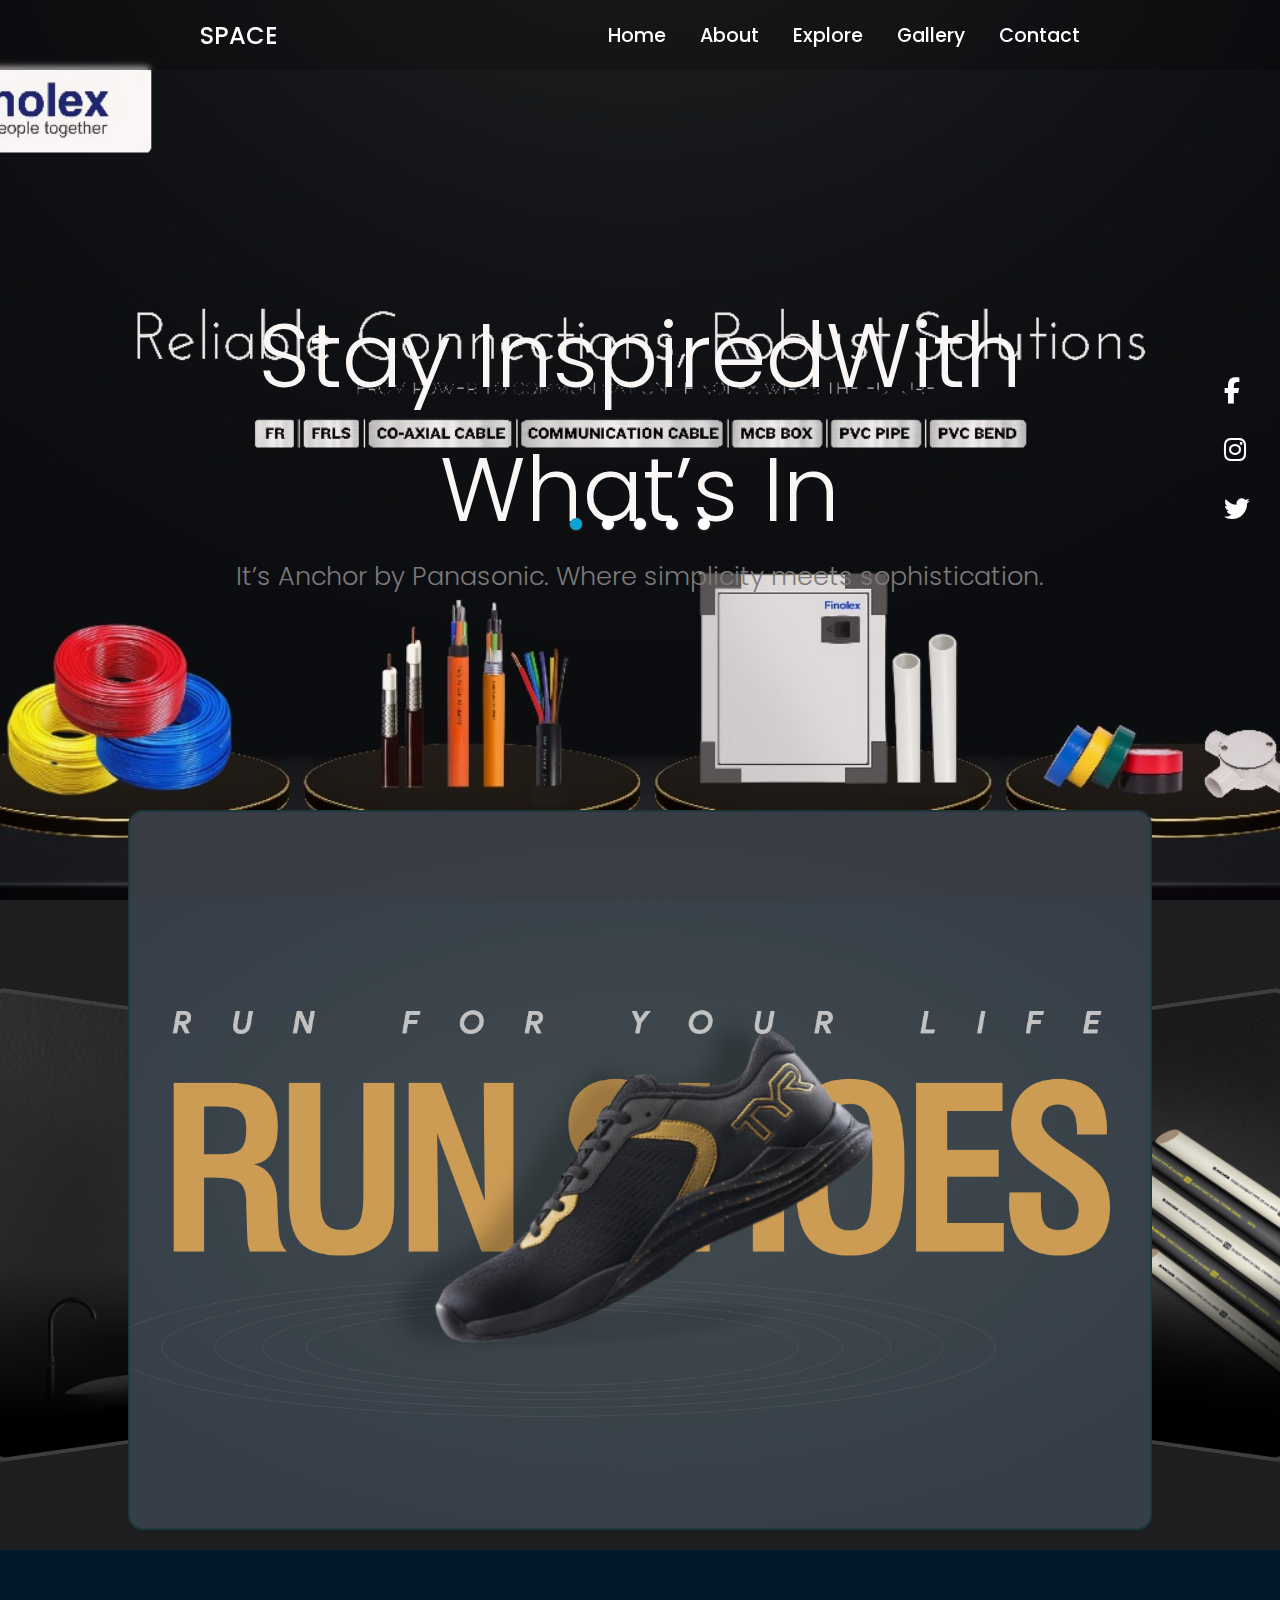
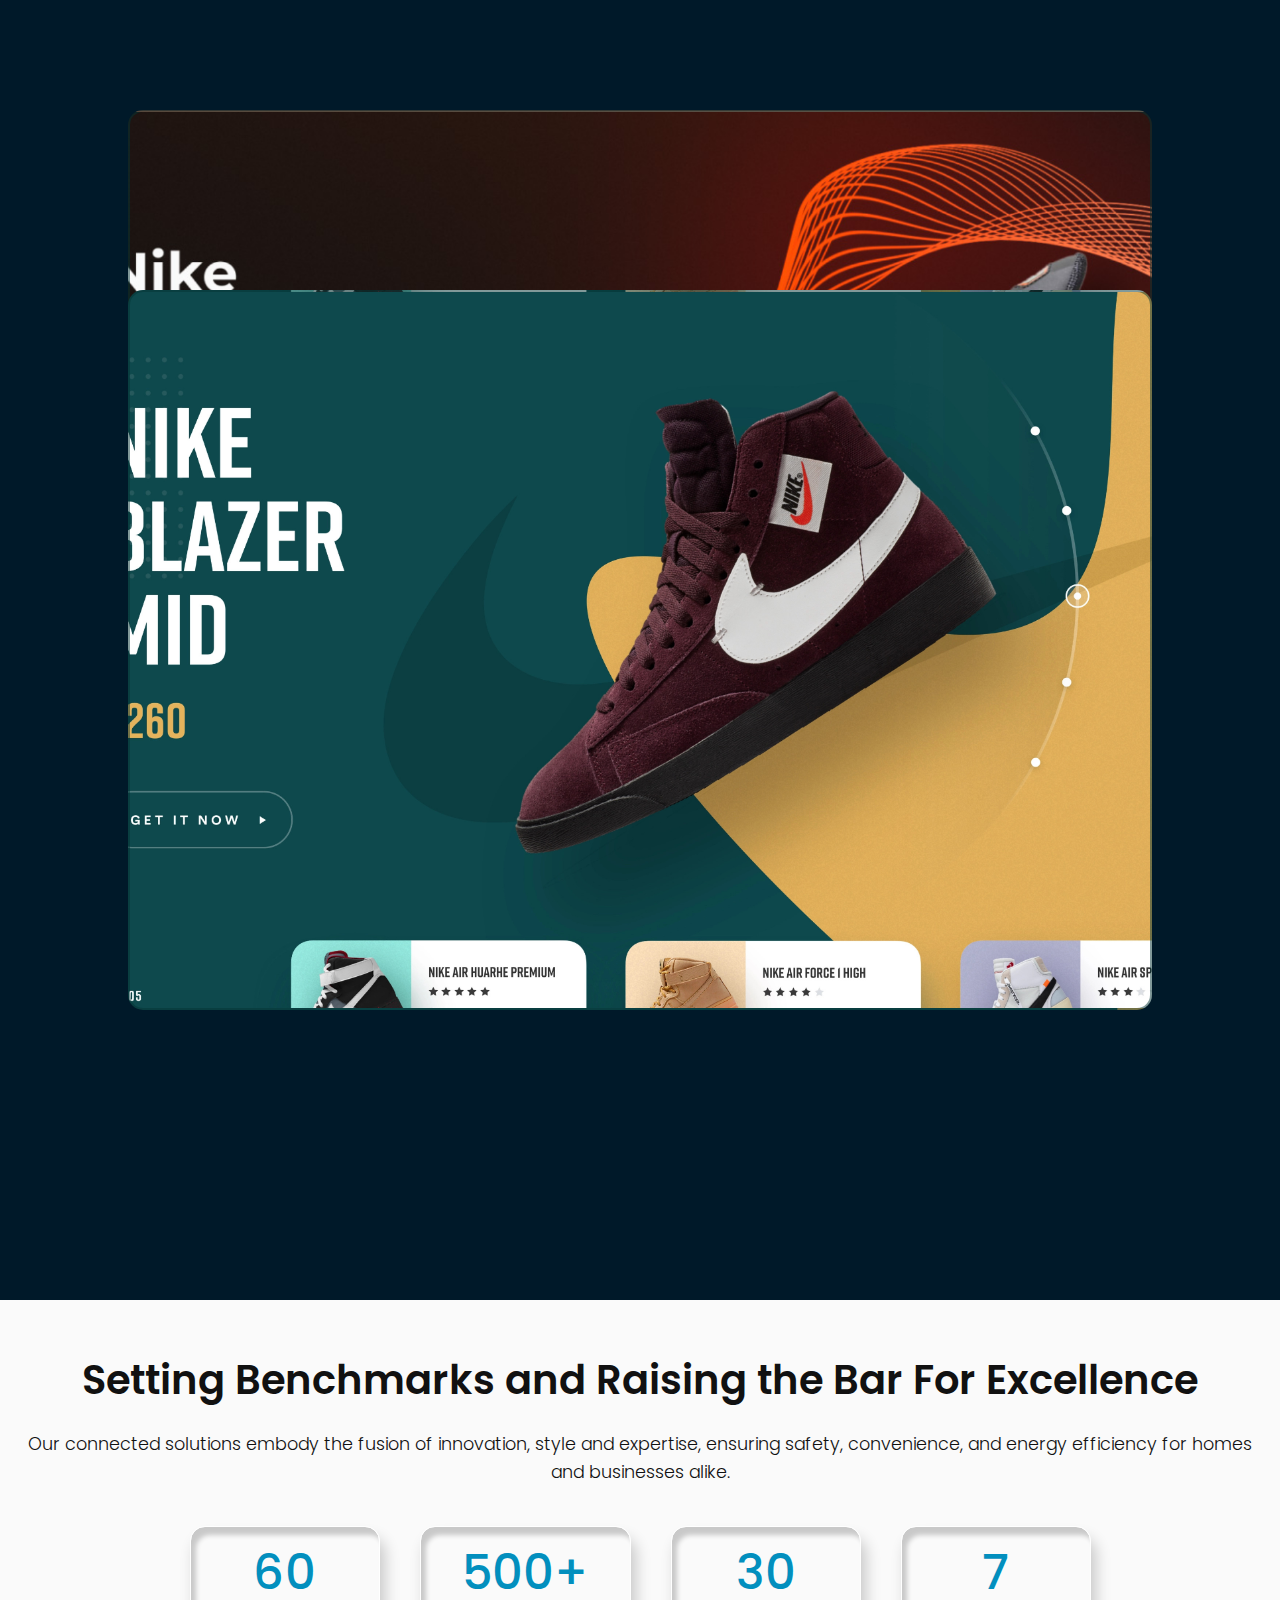
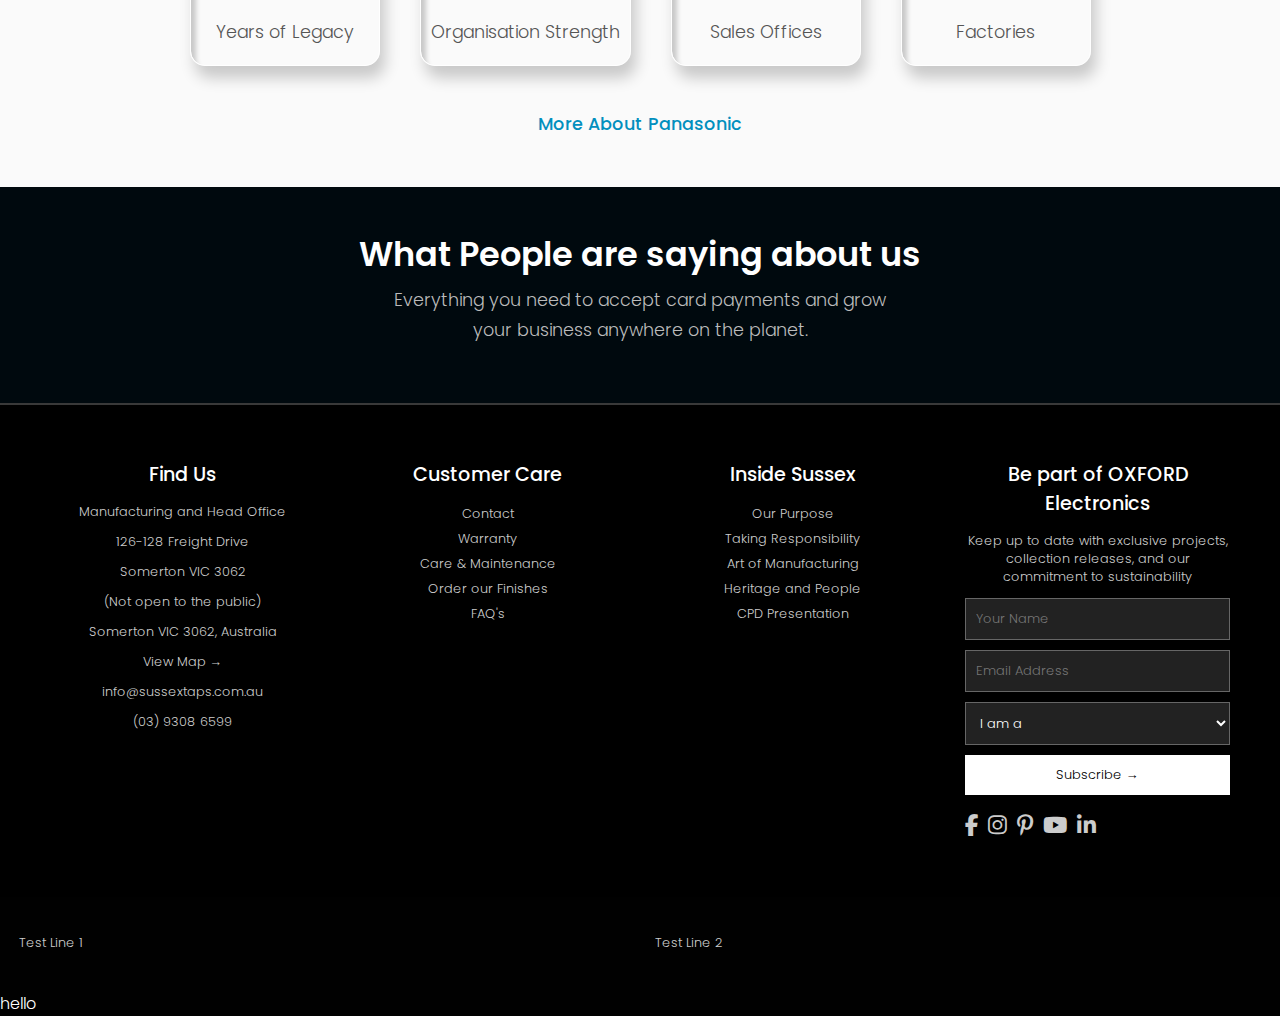
==== commit 294d7c36: "latest code" ====
--- a/index.html
+++ b/index.html
@@ -373,8 +373,7 @@
             <p class="footer-text">Test Line 2</p>
         </div>
     </div>
-
-
+hello
     </footer>
 
     <!--footer -->
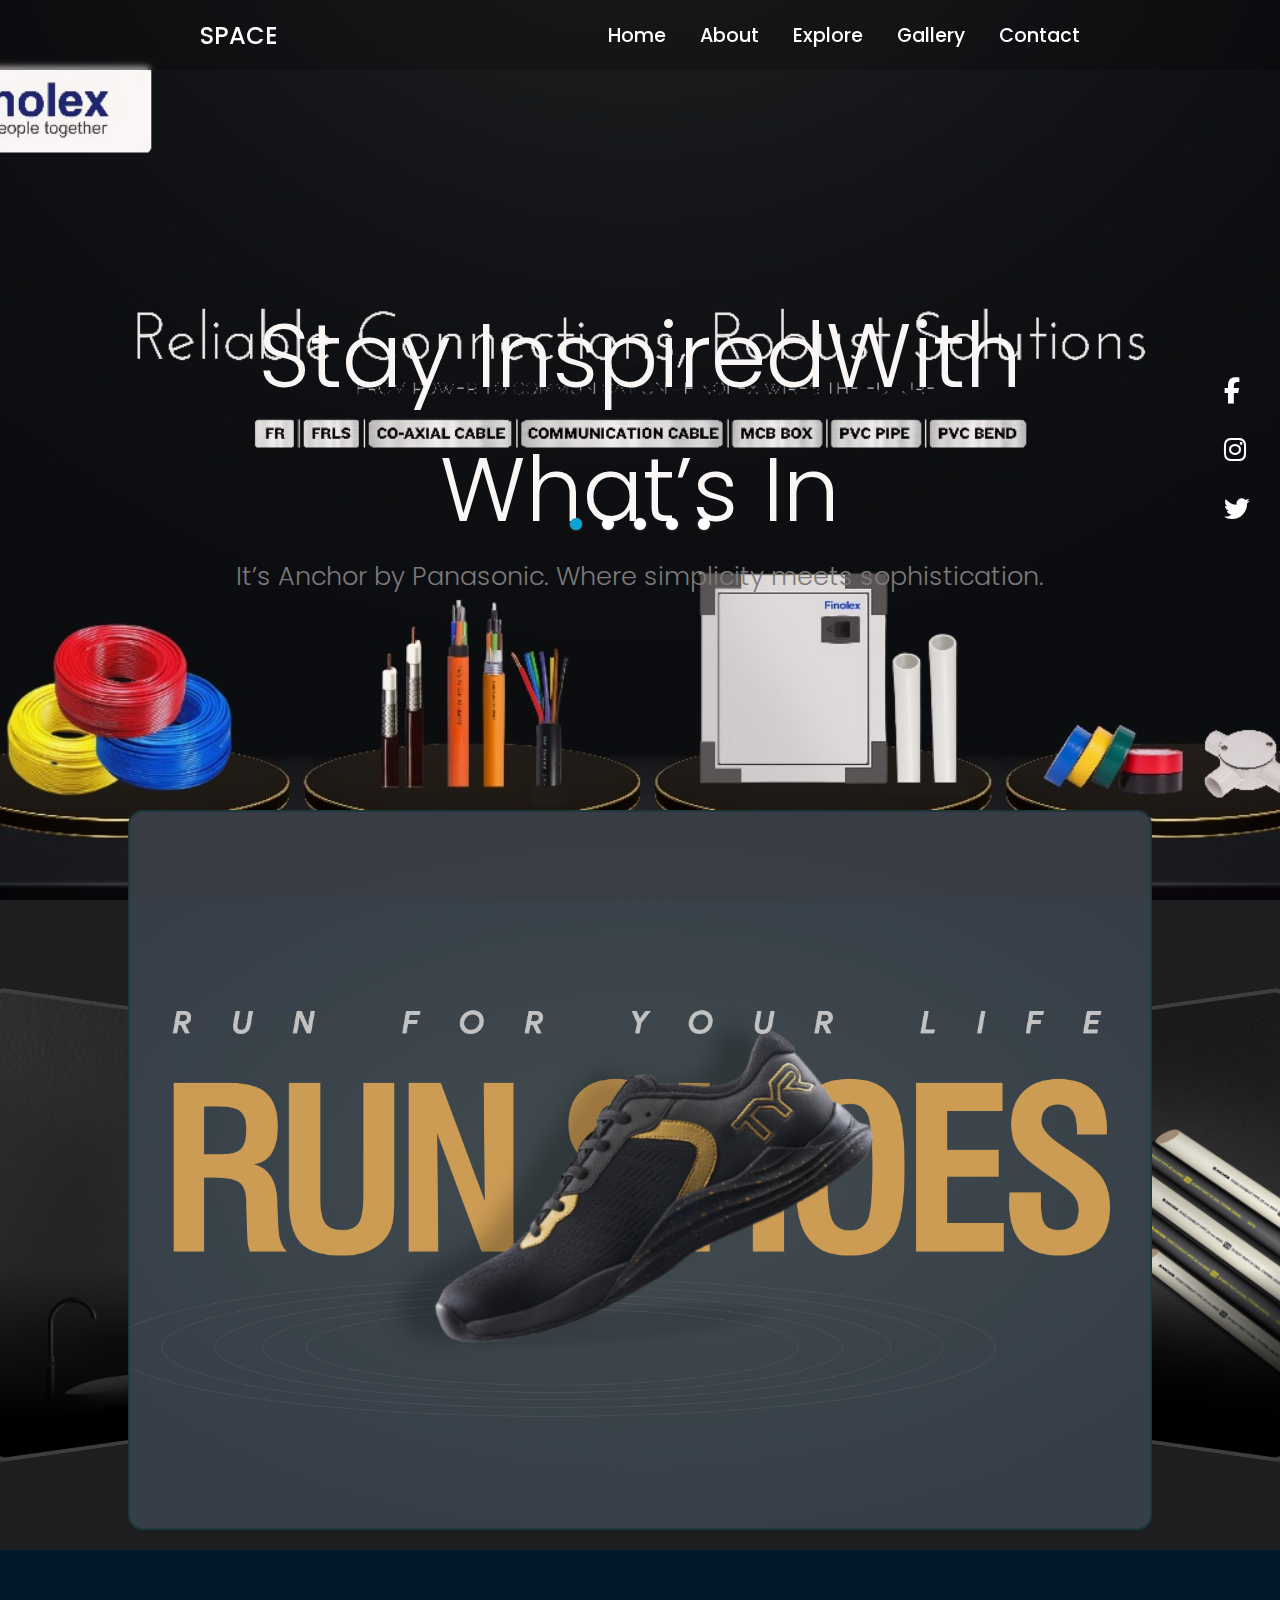
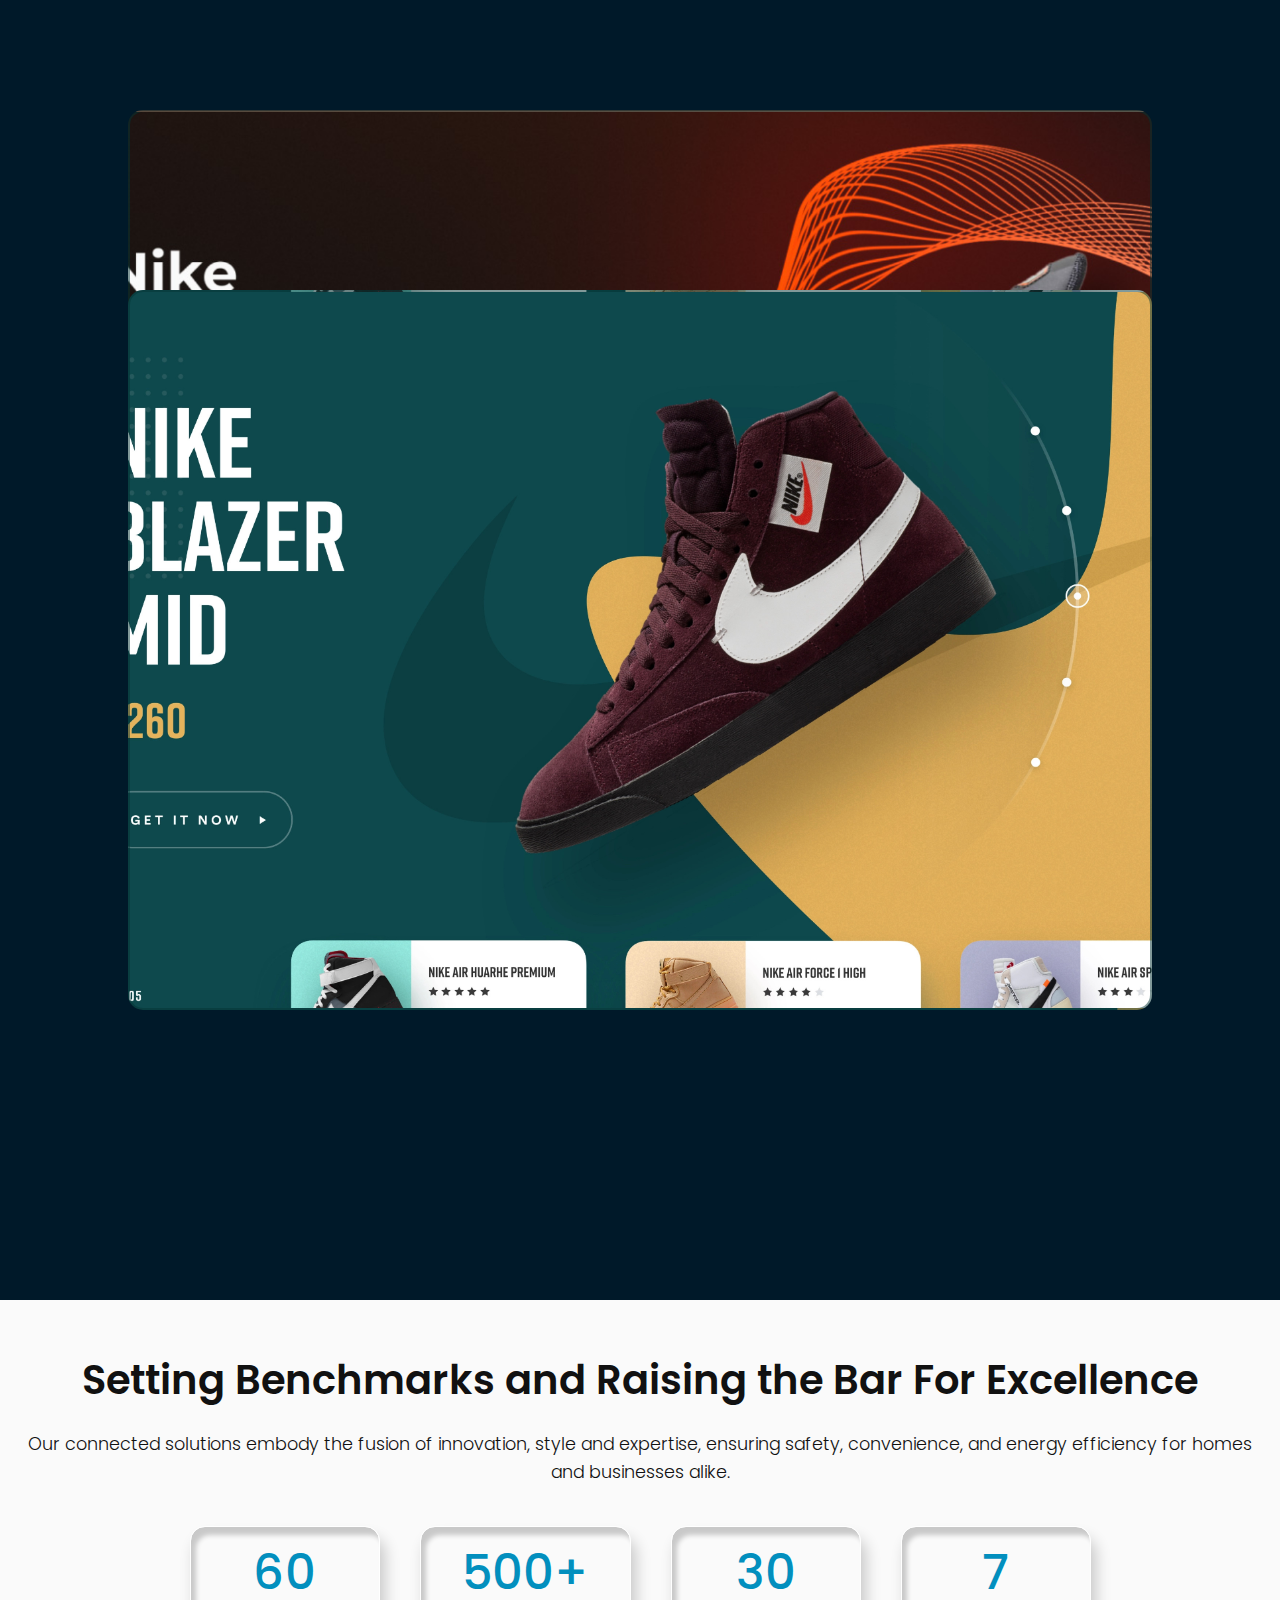
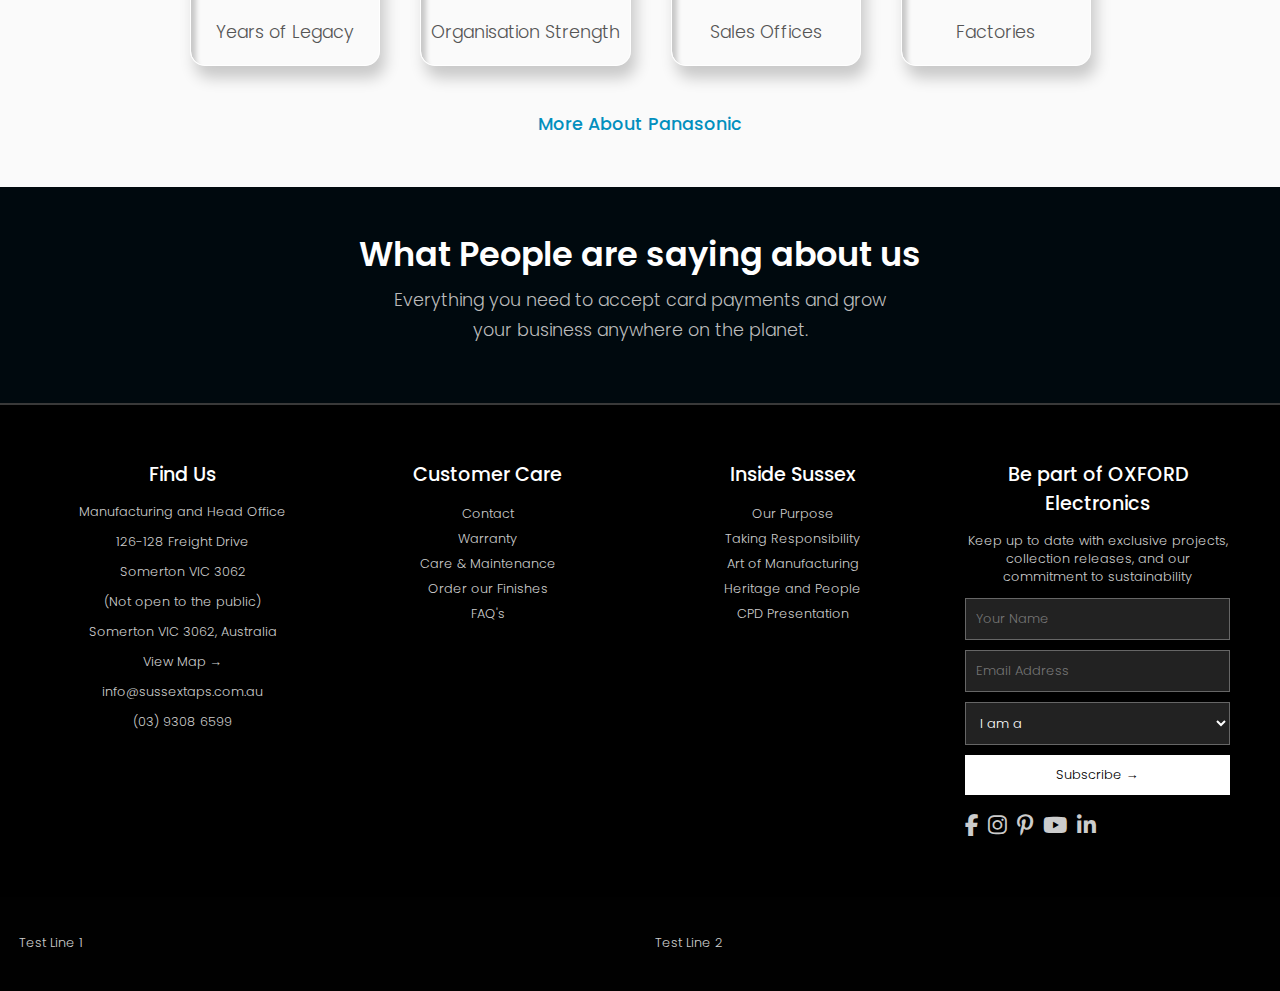
==== commit 27aeb88f: "22 aug 7.34pm" ====
--- a/index.html
+++ b/index.html
@@ -373,7 +373,7 @@
             <p class="footer-text">Test Line 2</p>
         </div>
     </div>
-hello
+
     </footer>
 
     <!--footer -->
